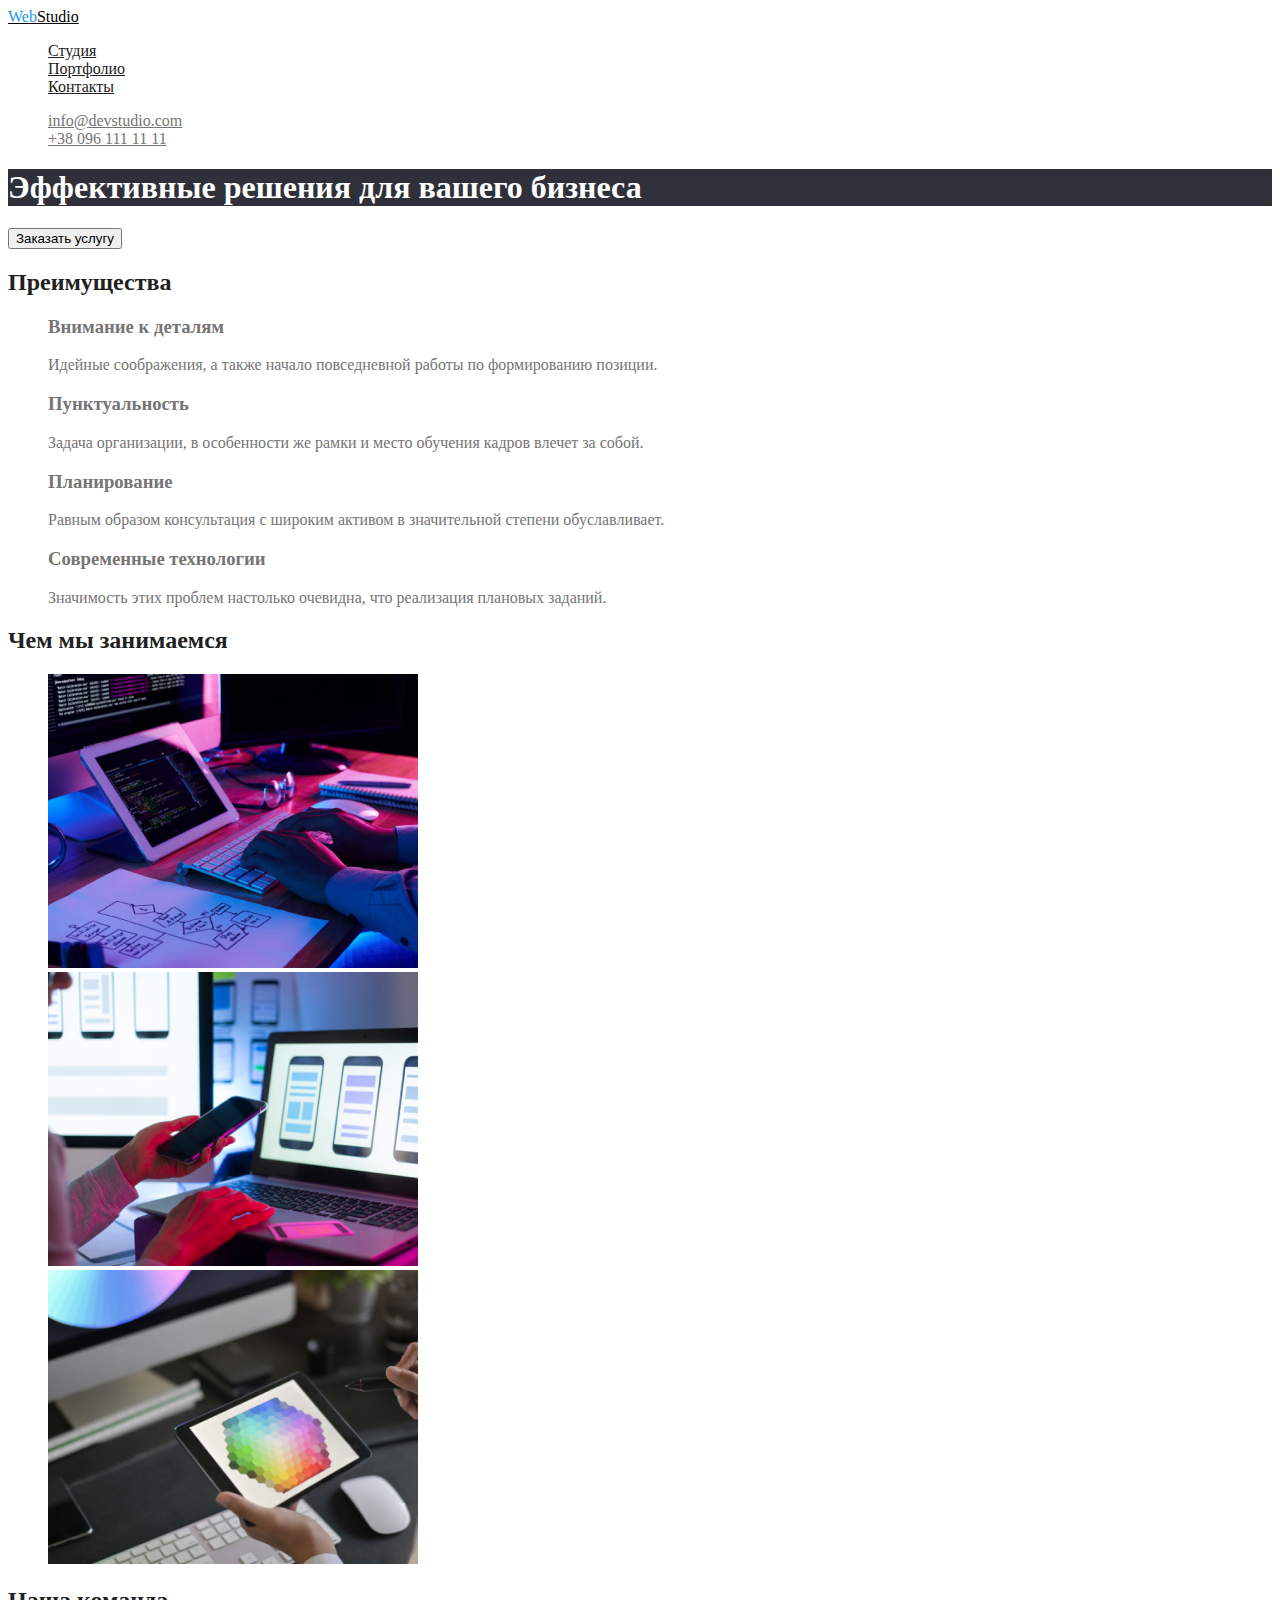
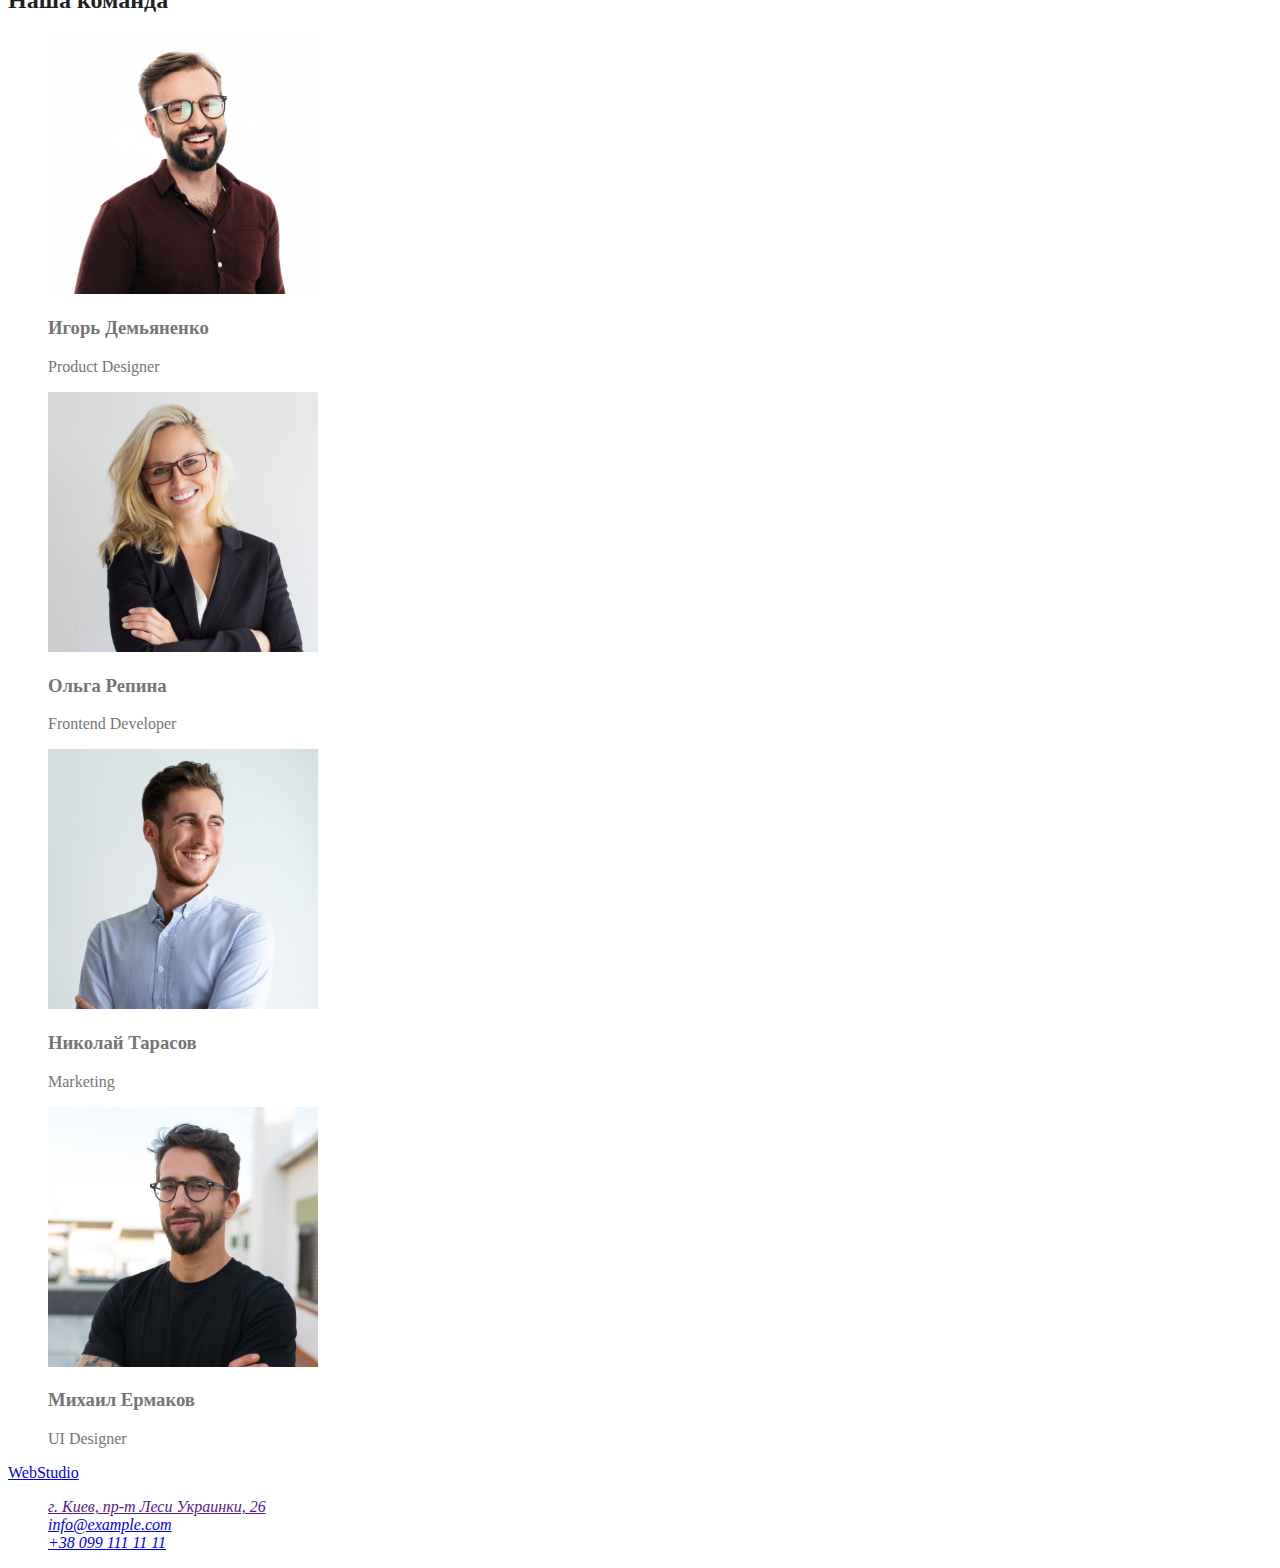
==== index.html @ 0960b2f0 "добавление стилей цвета header" ====
<!DOCTYPE html>
<html lang="en">

<head>
    <meta charset="UTF-8">
    <meta http-equiv="X-UA-Compatible" content="IE=edge">
    <meta name="viewport" content="width=device-width, initial-scale=1.0">
    <title>Студия</title>
    <link rel="stylesheet" href="./css/styles.css">
</head>

<body>
    <!--Шапка-->
    <header>
        <nav>
            <a href="/" class="logo"><span class="logo-accent">Web</span>Studio</a>
            <ul class="site-nav list">
                <li><a href="./index.html" class="link">Студия</a></li>
                <li><a href="./portfolio.html" class="link">Портфолио</a></li>
                <li><a href="" class="link">Контакты</a></li>
            </ul>
        </nav>
        <ul class="contacts list">
            <li><a href="mailto:info@devstudio.com" class="link">info@devstudio.com</a></li>
            <li><a href="tel:+380961111111" class="link">+38 096 111 11 11</a></li>
        </ul>
    </header>
    <main>
        <!--Герой-->
        <section class="hero">
            <h1 class="hero-title">Эффективные решения для вашего бизнеса</h1>
            <button type="button">Заказать услугу</button>
        </section>
        <!--Преимущества-->
        <section class="section">
            <h2 class="section-title">Преимущества</h2>
            <ul class="list">
                <li>
                    <h3>Внимание к деталям</h3>
                    <p>Идейные соображения, а также начало повседневной работы по формированию позиции.</p>
                </li>
                <li>
                    <h3>Пунктуальность</h3>
                    <p>Задача организации, в особенности же рамки и место обучения кадров влечет за собой.</p>
                </li>
                <li>
                    <h3>Планирование</h3>
                    <p>Равным образом консультация с широким активом в значительной степени обуславливает.</p>
                </li>
                <li>
                    <h3>Современные технологии</h3>
                    <p>Значимость этих проблем настолько очевидна, что реализация плановых заданий.</p>
                </li>
            </ul>
        </section>
        <!--Чем мы занимаемся-->
        <section class="section">
            <h2 class="section-title">Чем мы занимаемся</h2>
            <ul class="list">
                <li><img src="./images/development.jpg" alt="Разработка" width="370" height="294"></li>
                <li><img src="./images/optimization.jpg" alt="Оптимизация" width="370" height="294"></li>
                <li><img src="./images/design.jpg" alt="Дизайн" width="370" height="294"></li>
            </ul>
        </section>
        <!--Наша команда-->
        <section class="section">
            <h2 class="section-title">Наша команда</h2>
            <ul class="list">
                <li>
                    <img src="./images/productdesigner.jpg" alt="Игорь Демьяненко" width="270" height="260">
                    <h3>Игорь Демьяненко</h3>
                    <p>Product Designer</p>
                </li>
                <li>
                    <img src="./images/frontenddeveloper.jpg" alt="Ольга Репина" width="270" height="260">
                    <h3>Ольга Репина</h3>
                    <p>Frontend Developer</p>
                </li>
                <li>
                    <img src="./images/marketing.jpg" alt="Николай Тарасов" width="270" height="260">
                    <h3>Николай Тарасов</h3>
                    <p>Marketing</p>
                </li>
                <li>
                    <img src="./images/uidesigner.jpg" alt="Михаил Ермаков" width="270" height="260">
                    <h3>Михаил Ермаков</h3>
                    <p>UI Designer</p>
                </li>
            </ul>
        </section>
    </main>
    <!--Подвал-->
    <footer>
        <a href="/">WebStudio</a>
        <address>
            <ul class="list">
                <li><a href="">г. Киев, пр-т Леси Украинки, 26</a></li>
                <li><a href="mailto:info@example.com">info@example.com</a></li>
                <li><a href="tel:+380991111111">+38 099 111 11 11</a></li>
            </ul>
        </address>
    </footer>
</body>

</html>
---- css/styles.css ----
body {
  background-color: var(--primery-white-color);
  color: var(--primery-text-color);
}

:root {
  --primery-text-color: #757575;
  --heading-text-color: #212121;
  --accent-color: #2196f3;
  --primery-white-color: #ffffff;
}

.list {
  list-style: none;
}

/*Шапка*/
.logo {
  color: #000000;
}
.logo-accent {
  color: var(--accent-color);
}
.site-nav .link {
  color: var(--heading-text-color);
}
.site-nav .link:hover,
.site-nav .link:focus {
  color: var(--accent-color);
}
.contacts .link {
  color: var(--primery-text-color);
}
.contacts .link:hover,
.contacts .link:focus {
  color: var(--accent-color);
}
/*Main*/
/*Hero*/
.hero {
}
.hero-title {
  color: var(--primery-white-color);
  background-color: #2f303a;
}
/*section*/
.section {
}
.section-title {
  color: var(--heading-text-color);
}
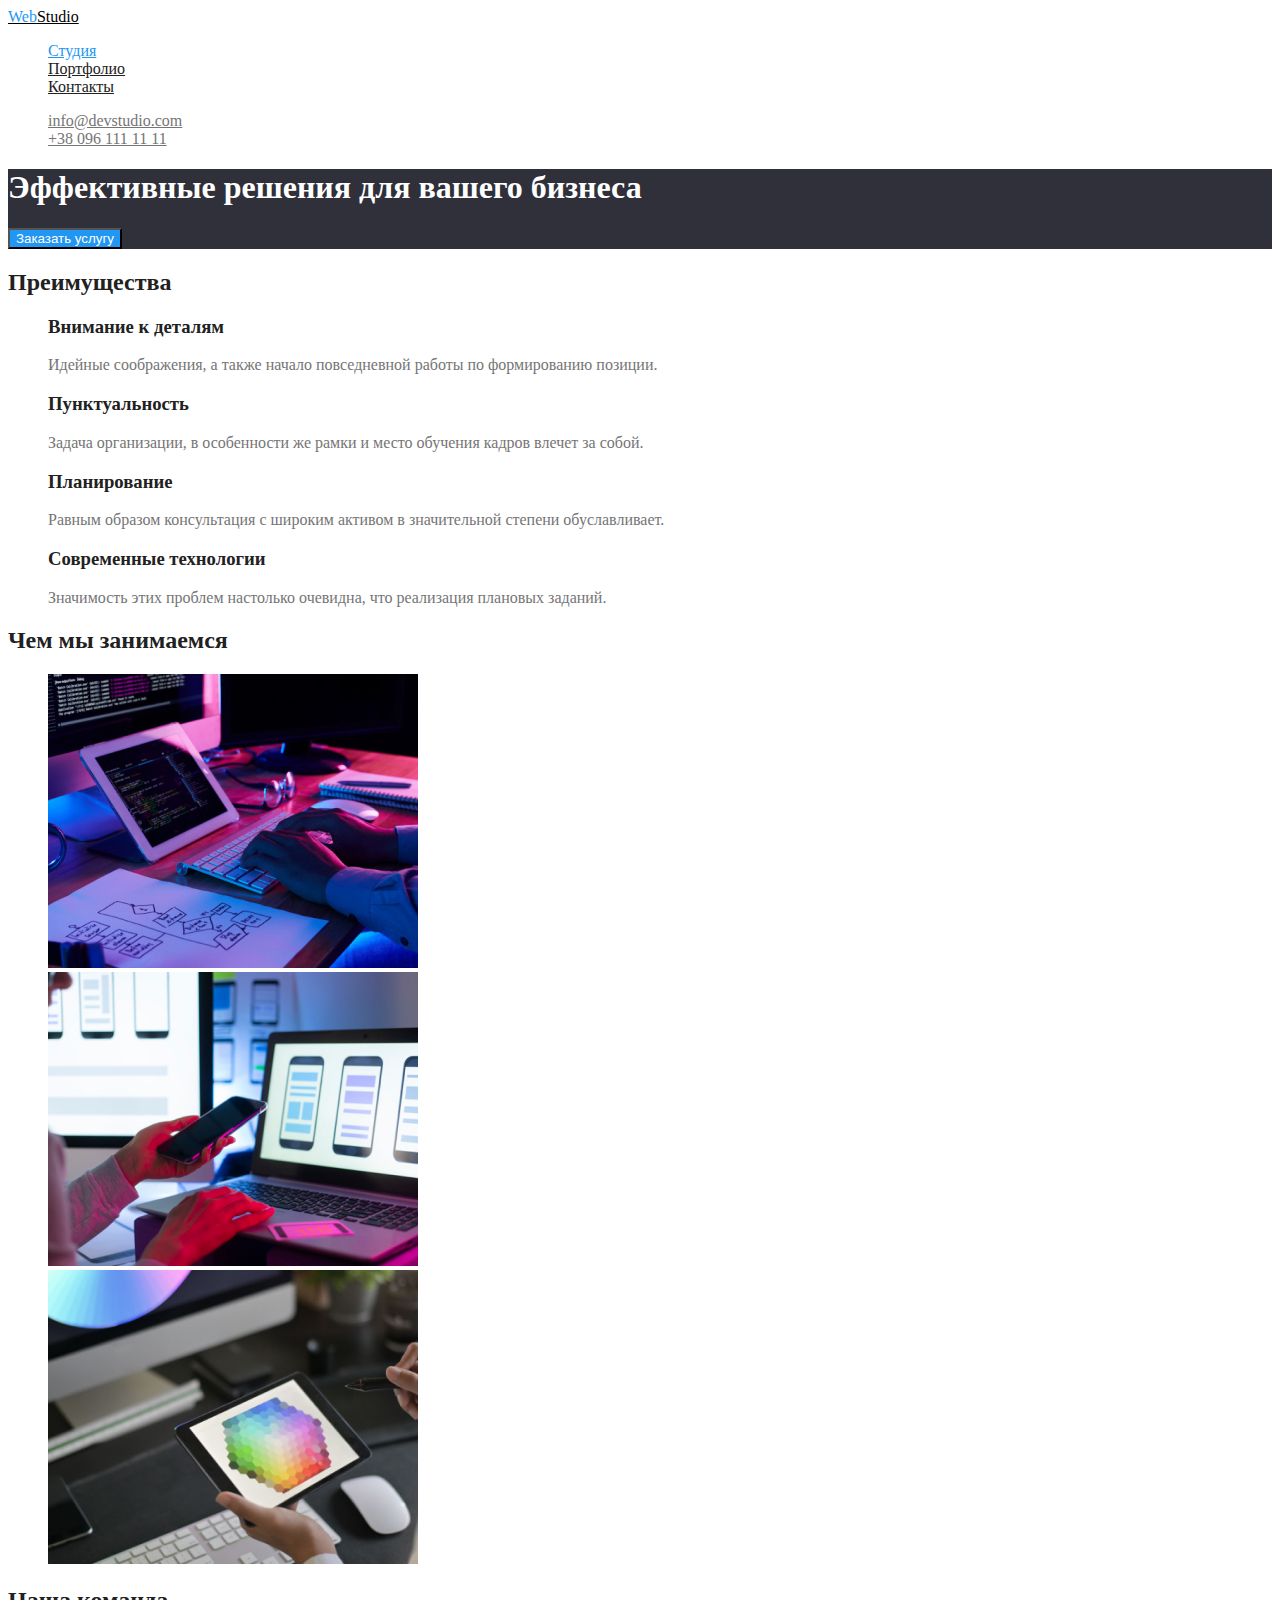
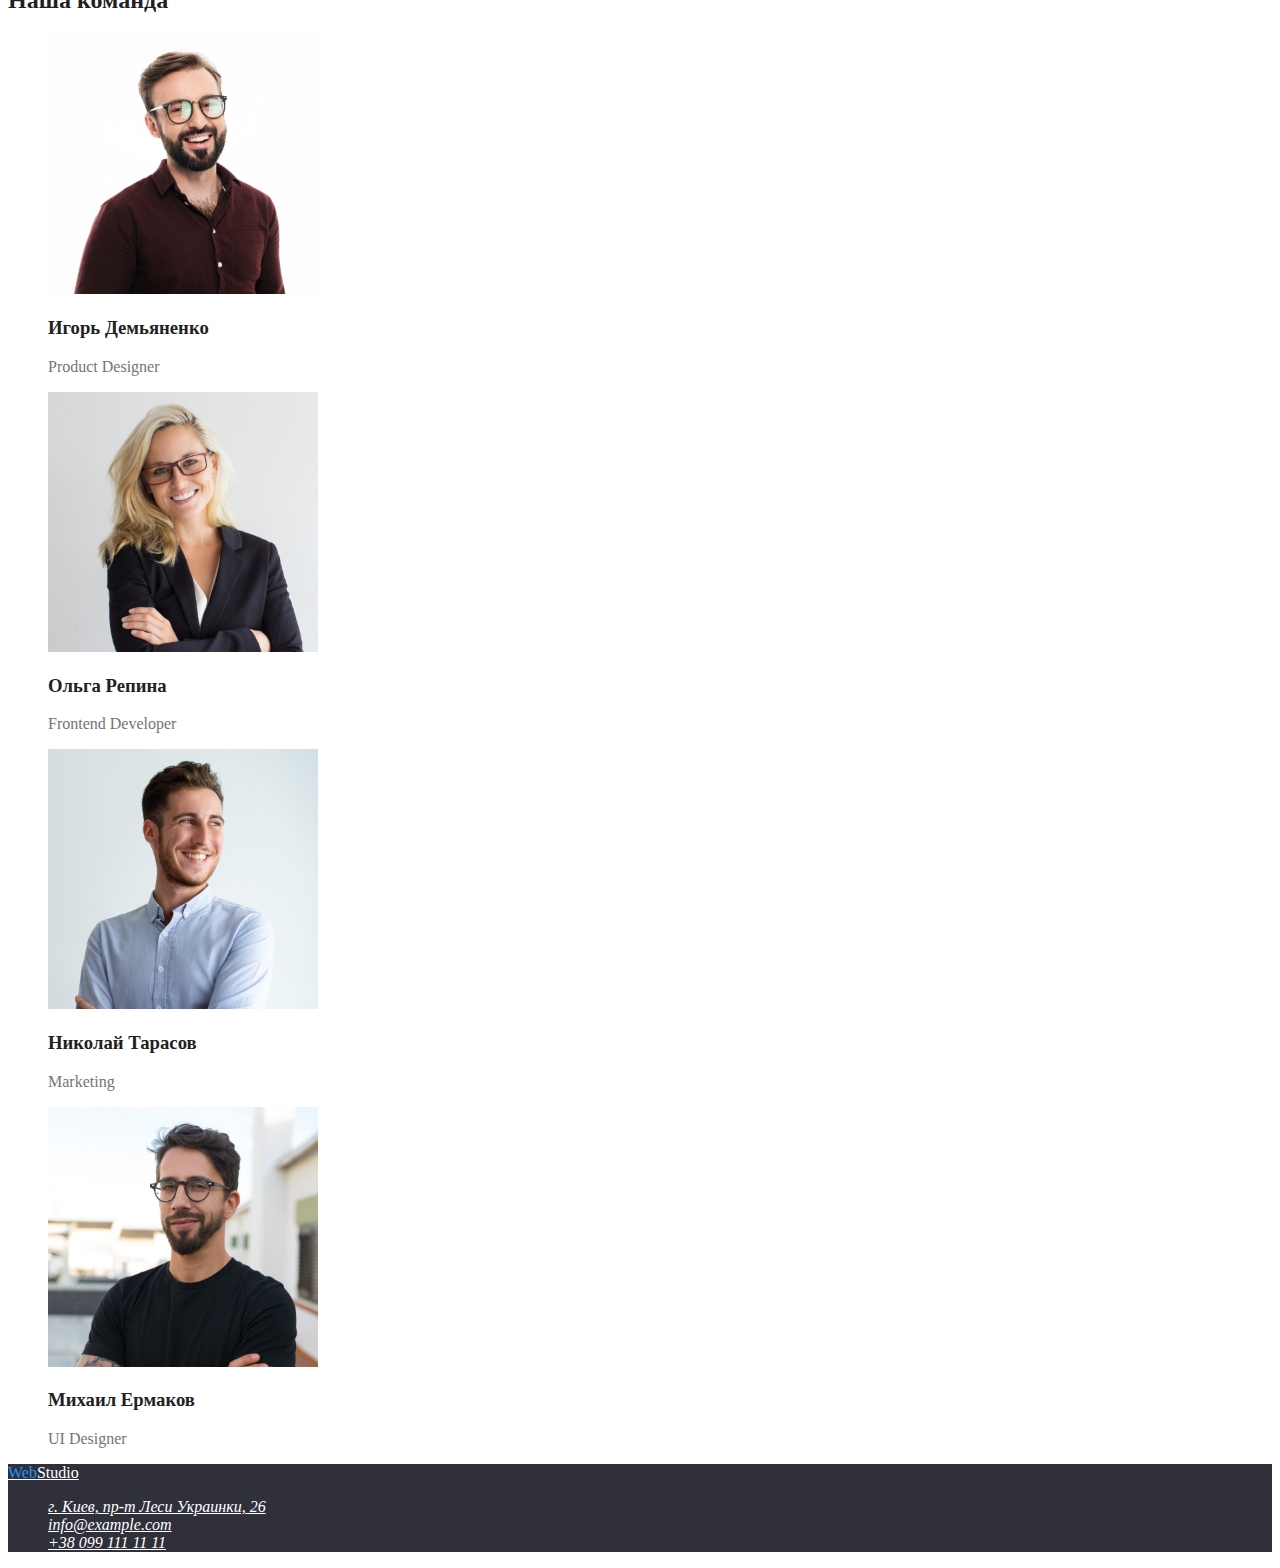
==== commit 61f7c0fa: "добавил цвета шрифтов для Главной" ====
--- a/index.html
+++ b/index.html
@@ -15,7 +15,7 @@
         <nav>
             <a href="/" class="logo"><span class="logo-accent">Web</span>Studio</a>
             <ul class="site-nav list">
-                <li><a href="./index.html" class="link">Студия</a></li>
+                <li><a href="./index.html" class="link current">Студия</a></li>
                 <li><a href="./portfolio.html" class="link">Портфолио</a></li>
                 <li><a href="" class="link">Контакты</a></li>
             </ul>
@@ -29,26 +29,26 @@
         <!--Герой-->
         <section class="hero">
             <h1 class="hero-title">Эффективные решения для вашего бизнеса</h1>
-            <button type="button">Заказать услугу</button>
+            <button type="button" class="button">Заказать услугу</button>
         </section>
         <!--Преимущества-->
         <section class="section">
             <h2 class="section-title">Преимущества</h2>
-            <ul class="list">
+            <ul class="advantages list">
                 <li>
-                    <h3>Внимание к деталям</h3>
+                    <h3 class="title">Внимание к деталям</h3>
                     <p>Идейные соображения, а также начало повседневной работы по формированию позиции.</p>
                 </li>
                 <li>
-                    <h3>Пунктуальность</h3>
+                    <h3 class="title">Пунктуальность</h3>
                     <p>Задача организации, в особенности же рамки и место обучения кадров влечет за собой.</p>
                 </li>
                 <li>
-                    <h3>Планирование</h3>
+                    <h3 class="title">Планирование</h3>
                     <p>Равным образом консультация с широким активом в значительной степени обуславливает.</p>
                 </li>
                 <li>
-                    <h3>Современные технологии</h3>
+                    <h3 class="title">Современные технологии</h3>
                     <p>Значимость этих проблем настолько очевидна, что реализация плановых заданий.</p>
                 </li>
             </ul>
@@ -65,38 +65,38 @@
         <!--Наша команда-->
         <section class="section">
             <h2 class="section-title">Наша команда</h2>
-            <ul class="list">
+            <ul class="team list">
                 <li>
                     <img src="./images/productdesigner.jpg" alt="Игорь Демьяненко" width="270" height="260">
-                    <h3>Игорь Демьяненко</h3>
+                    <h3 class="team-title">Игорь Демьяненко</h3>
                     <p>Product Designer</p>
                 </li>
                 <li>
                     <img src="./images/frontenddeveloper.jpg" alt="Ольга Репина" width="270" height="260">
-                    <h3>Ольга Репина</h3>
+                    <h3 class="team-title">Ольга Репина</h3>
                     <p>Frontend Developer</p>
                 </li>
                 <li>
                     <img src="./images/marketing.jpg" alt="Николай Тарасов" width="270" height="260">
-                    <h3>Николай Тарасов</h3>
+                    <h3 class="team-title">Николай Тарасов</h3>
                     <p>Marketing</p>
                 </li>
                 <li>
                     <img src="./images/uidesigner.jpg" alt="Михаил Ермаков" width="270" height="260">
-                    <h3>Михаил Ермаков</h3>
+                    <h3 class="team-title">Михаил Ермаков</h3>
                     <p>UI Designer</p>
                 </li>
             </ul>
         </section>
     </main>
     <!--Подвал-->
-    <footer>
-        <a href="/">WebStudio</a>
+    <footer class="footer">
+        <a href="/" class="footer-logo"><span class="logo-accent">Web</span>Studio</a>
         <address>
-            <ul class="list">
-                <li><a href="">г. Киев, пр-т Леси Украинки, 26</a></li>
-                <li><a href="mailto:info@example.com">info@example.com</a></li>
-                <li><a href="tel:+380991111111">+38 099 111 11 11</a></li>
+            <ul class="footer-address list">
+                <li><a href="" class="link">г. Киев, пр-т Леси Украинки, 26</a></li>
+                <li><a href="mailto:info@example.com" class="link">info@example.com</a></li>
+                <li><a href="tel:+380991111111" class="link">+38 099 111 11 11</a></li>
             </ul>
         </address>
     </footer>
--- a/css/styles.css
+++ b/css/styles.css
@@ -28,6 +28,9 @@
 .site-nav .link:focus {
   color: var(--accent-color);
 }
+.site-nav .link.current {
+  color: var(--accent-color);
+}
 .contacts .link {
   color: var(--primery-text-color);
 }
@@ -36,12 +39,16 @@
   color: var(--accent-color);
 }
 /*Main*/
-/*Hero*/
+/*Герой*/
 .hero {
+  background-color: #2f303a;
 }
 .hero-title {
   color: var(--primery-white-color);
-  background-color: #2f303a;
+}
+.button {
+  color: var(--primery-white-color);
+  background-color: var(--accent-color);
 }
 /*section*/
 .section {
@@ -49,3 +56,22 @@
 .section-title {
   color: var(--heading-text-color);
 }
+/*Преимущества*/
+.advantages .title {
+  color: var(--heading-text-color);
+}
+/*Наша команда*/
+.team-title {
+  color: var(--heading-text-color);
+}
+
+/*Footer*/
+.footer {
+  background-color: #2f303a;
+}
+.footer-logo {
+  color: var(--primery-white-color);
+}
+.footer-address .link {
+  color: var(--primery-white-color);
+}
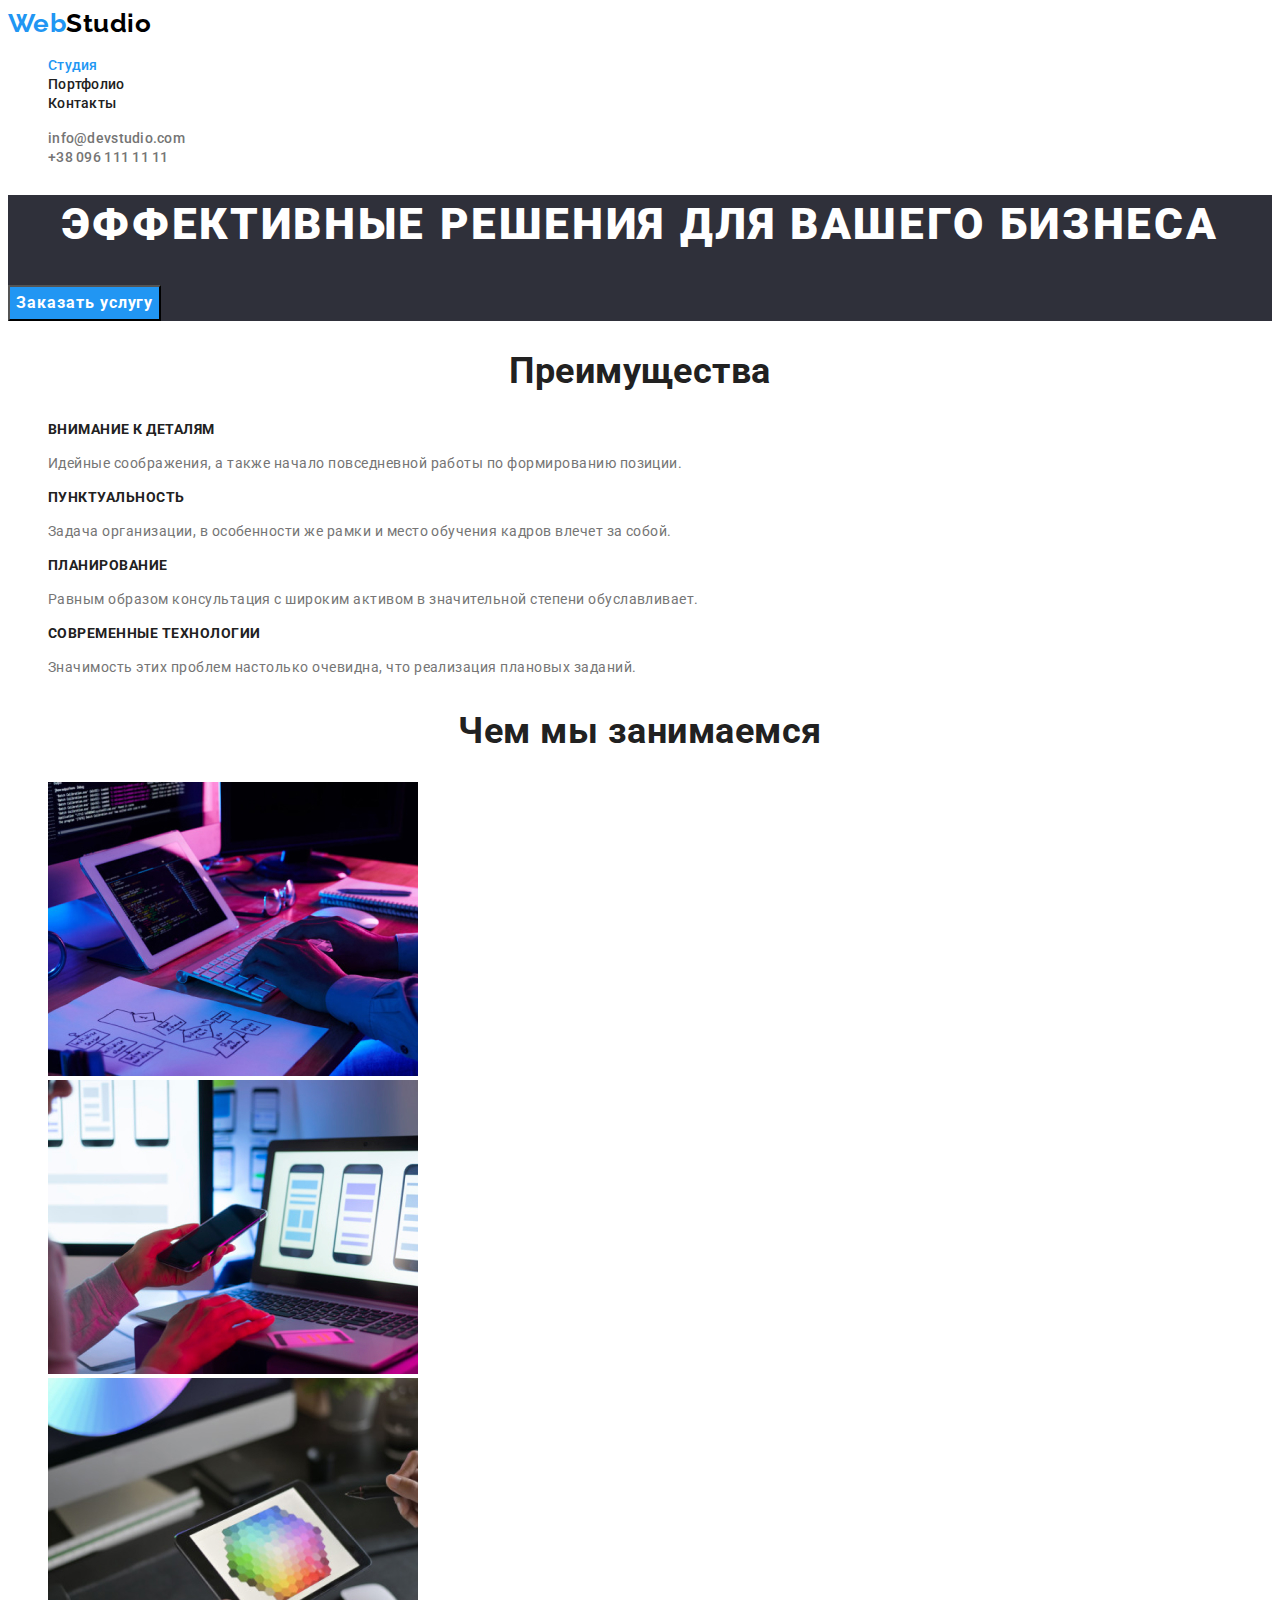
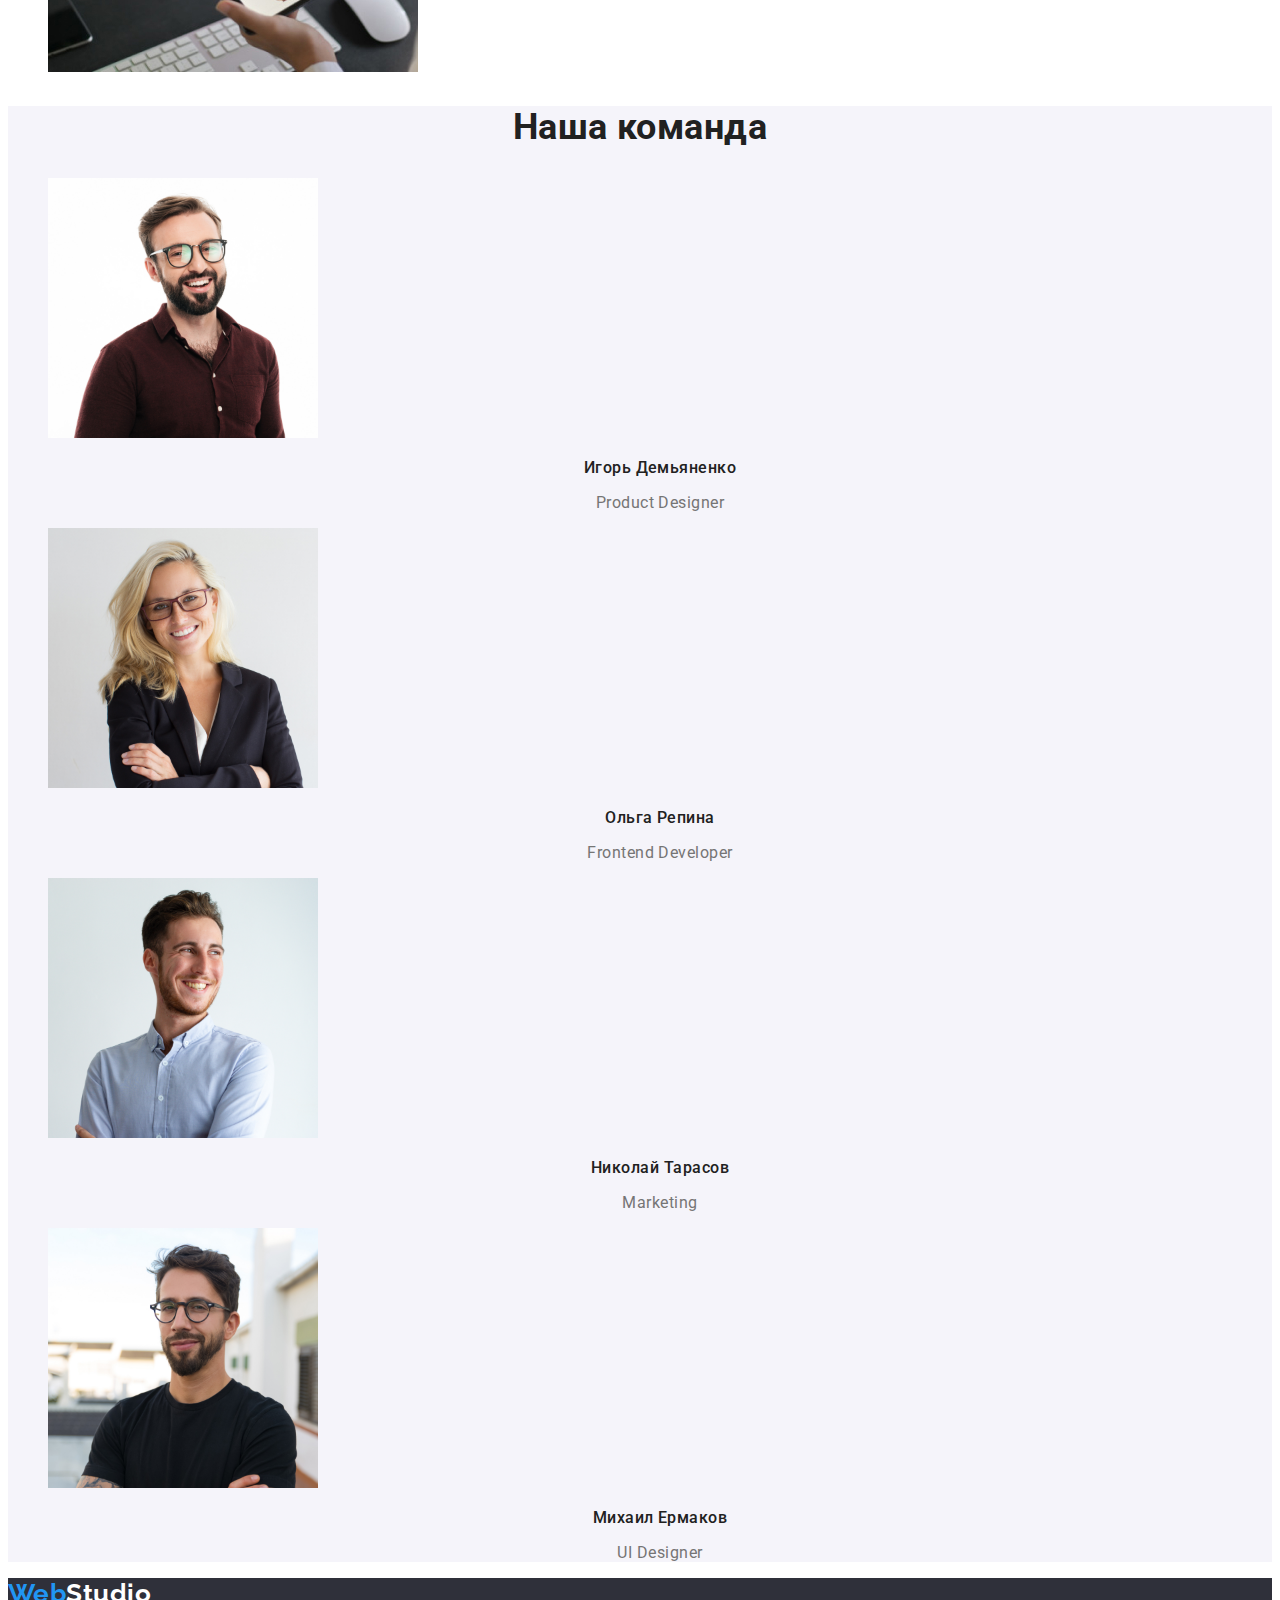
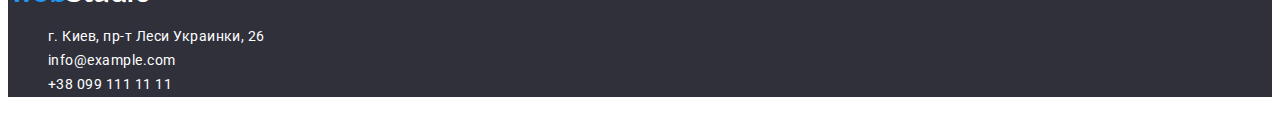
==== commit e87ec590: "Стилизация шрифтов Главной" ====
--- a/index.html
+++ b/index.html
@@ -5,7 +5,9 @@
     <meta charset="UTF-8">
     <meta http-equiv="X-UA-Compatible" content="IE=edge">
     <meta name="viewport" content="width=device-width, initial-scale=1.0">
-    <title>Студия</title>
+    <title>Студия</title>    
+    <link href="https://fonts.googleapis.com/css2?family=Raleway:wght@700&family=Roboto:wght@400;500;700;900&display=swap"
+        rel="stylesheet">
     <link rel="stylesheet" href="./css/styles.css">
 </head>
 
@@ -37,19 +39,19 @@
             <ul class="advantages list">
                 <li>
                     <h3 class="title">Внимание к деталям</h3>
-                    <p>Идейные соображения, а также начало повседневной работы по формированию позиции.</p>
+                    <p class="text">Идейные соображения, а также начало повседневной работы по формированию позиции.</p>
                 </li>
                 <li>
                     <h3 class="title">Пунктуальность</h3>
-                    <p>Задача организации, в особенности же рамки и место обучения кадров влечет за собой.</p>
+                    <p class="text">Задача организации, в особенности же рамки и место обучения кадров влечет за собой.</p>
                 </li>
                 <li>
                     <h3 class="title">Планирование</h3>
-                    <p>Равным образом консультация с широким активом в значительной степени обуславливает.</p>
+                    <p class="text">Равным образом консультация с широким активом в значительной степени обуславливает.</p>
                 </li>
                 <li>
                     <h3 class="title">Современные технологии</h3>
-                    <p>Значимость этих проблем настолько очевидна, что реализация плановых заданий.</p>
+                    <p class="text">Значимость этих проблем настолько очевидна, что реализация плановых заданий.</p>
                 </li>
             </ul>
         </section>
@@ -63,28 +65,28 @@
             </ul>
         </section>
         <!--Наша команда-->
-        <section class="section">
+        <section class="section ourteam">
             <h2 class="section-title">Наша команда</h2>
             <ul class="team list">
                 <li>
                     <img src="./images/productdesigner.jpg" alt="Игорь Демьяненко" width="270" height="260">
                     <h3 class="team-title">Игорь Демьяненко</h3>
-                    <p>Product Designer</p>
+                    <p class="text">Product Designer</p>
                 </li>
                 <li>
                     <img src="./images/frontenddeveloper.jpg" alt="Ольга Репина" width="270" height="260">
                     <h3 class="team-title">Ольга Репина</h3>
-                    <p>Frontend Developer</p>
+                    <p class="text">Frontend Developer</p>
                 </li>
                 <li>
                     <img src="./images/marketing.jpg" alt="Николай Тарасов" width="270" height="260">
                     <h3 class="team-title">Николай Тарасов</h3>
-                    <p>Marketing</p>
+                    <p class="text">Marketing</p>
                 </li>
                 <li>
                     <img src="./images/uidesigner.jpg" alt="Михаил Ермаков" width="270" height="260">
                     <h3 class="team-title">Михаил Ермаков</h3>
-                    <p>UI Designer</p>
+                    <p class="text">UI Designer</p>
                 </li>
             </ul>
         </section>
--- a/css/styles.css
+++ b/css/styles.css
@@ -1,6 +1,8 @@
 body {
   background-color: var(--primery-white-color);
   color: var(--primery-text-color);
+  font-family: Roboto, sans-serif;
+  letter-spacing: 0.03em;
 }
 
 :root {
@@ -17,12 +19,22 @@
 /*Шапка*/
 .logo {
   color: #000000;
+  font-family: Raleway, sans-serif;
+  font-weight: 700;
+  font-size: 26px;
+  line-height: 1.19;
+  text-decoration: none;
 }
 .logo-accent {
   color: var(--accent-color);
 }
 .site-nav .link {
   color: var(--heading-text-color);
+  font-weight: 500;
+  font-size: 14px;
+  line-height: 1.14;
+  letter-spacing: 0.02em;
+  text-decoration: none;
 }
 .site-nav .link:hover,
 .site-nav .link:focus {
@@ -33,6 +45,11 @@
 }
 .contacts .link {
   color: var(--primery-text-color);
+  font-weight: 500;
+  font-size: 14px;
+  line-height: 1.14;
+  letter-spacing: 0.02em;
+  text-decoration: none;
 }
 .contacts .link:hover,
 .contacts .link:focus {
@@ -45,24 +62,61 @@
 }
 .hero-title {
   color: var(--primery-white-color);
+  font-weight: 900;
+  font-size: 44px;
+  line-height: 1.36;
+  text-align: center;
+  letter-spacing: 0.06em;
+  text-transform: uppercase;
 }
 .button {
   color: var(--primery-white-color);
   background-color: var(--accent-color);
+  font-family: inherit;
+  font-weight: 700;
+  font-size: 16px;
+  line-height: 1.87;
+  letter-spacing: 0.06em;
 }
 /*section*/
 .section {
 }
 .section-title {
   color: var(--heading-text-color);
+  font-weight: 700;
+  font-size: 36px;
+  line-height: 1.17;
+  text-align: center;
 }
 /*Преимущества*/
 .advantages .title {
   color: var(--heading-text-color);
+  font-weight: 700;
+  font-size: 14px;
+  line-height: 1.14;
+  text-transform: uppercase;
+}
+.advantages .text {
+  font-weight: 400;
+  font-size: 14px;
+  line-height: 1.71;
 }
 /*Наша команда*/
+.ourteam {
+  background-color: #f5f4fa;
+}
 .team-title {
   color: var(--heading-text-color);
+  font-weight: 500;
+  font-size: 16px;
+  line-height: 1.19;
+  text-align: center;
+}
+.team .text {
+  font-weight: 400;
+  font-size: 16px;
+  line-height: 1.19;
+  text-align: center;
 }
 
 /*Footer*/
@@ -71,7 +125,17 @@
 }
 .footer-logo {
   color: var(--primery-white-color);
+  font-family: Raleway, sans-serif;
+  font-weight: 700;
+  font-size: 26px;
+  line-height: 1.19;
+  text-decoration: none;
 }
 .footer-address .link {
   color: var(--primery-white-color);
+  font-style: normal;
+  font-weight: 400;
+  font-size: 14px;
+  line-height: 1.71;
+  text-decoration: none;
 }
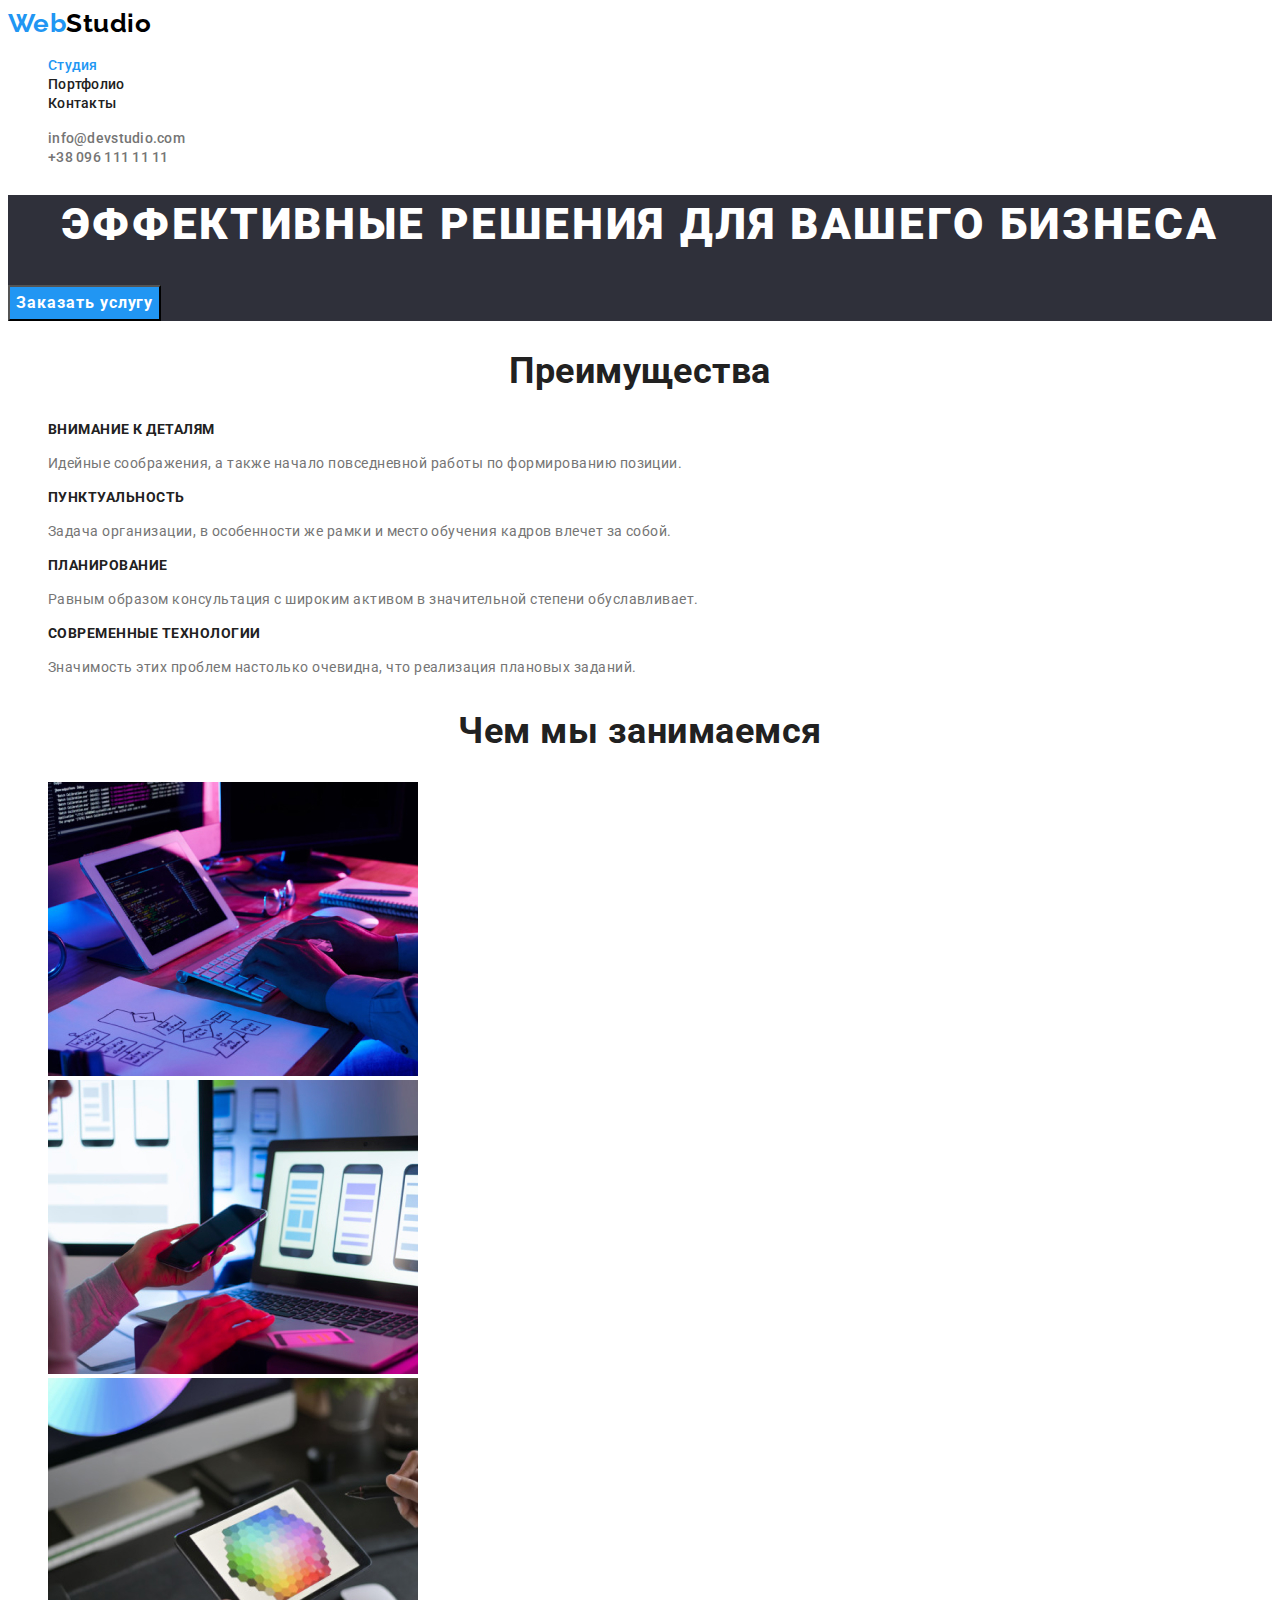
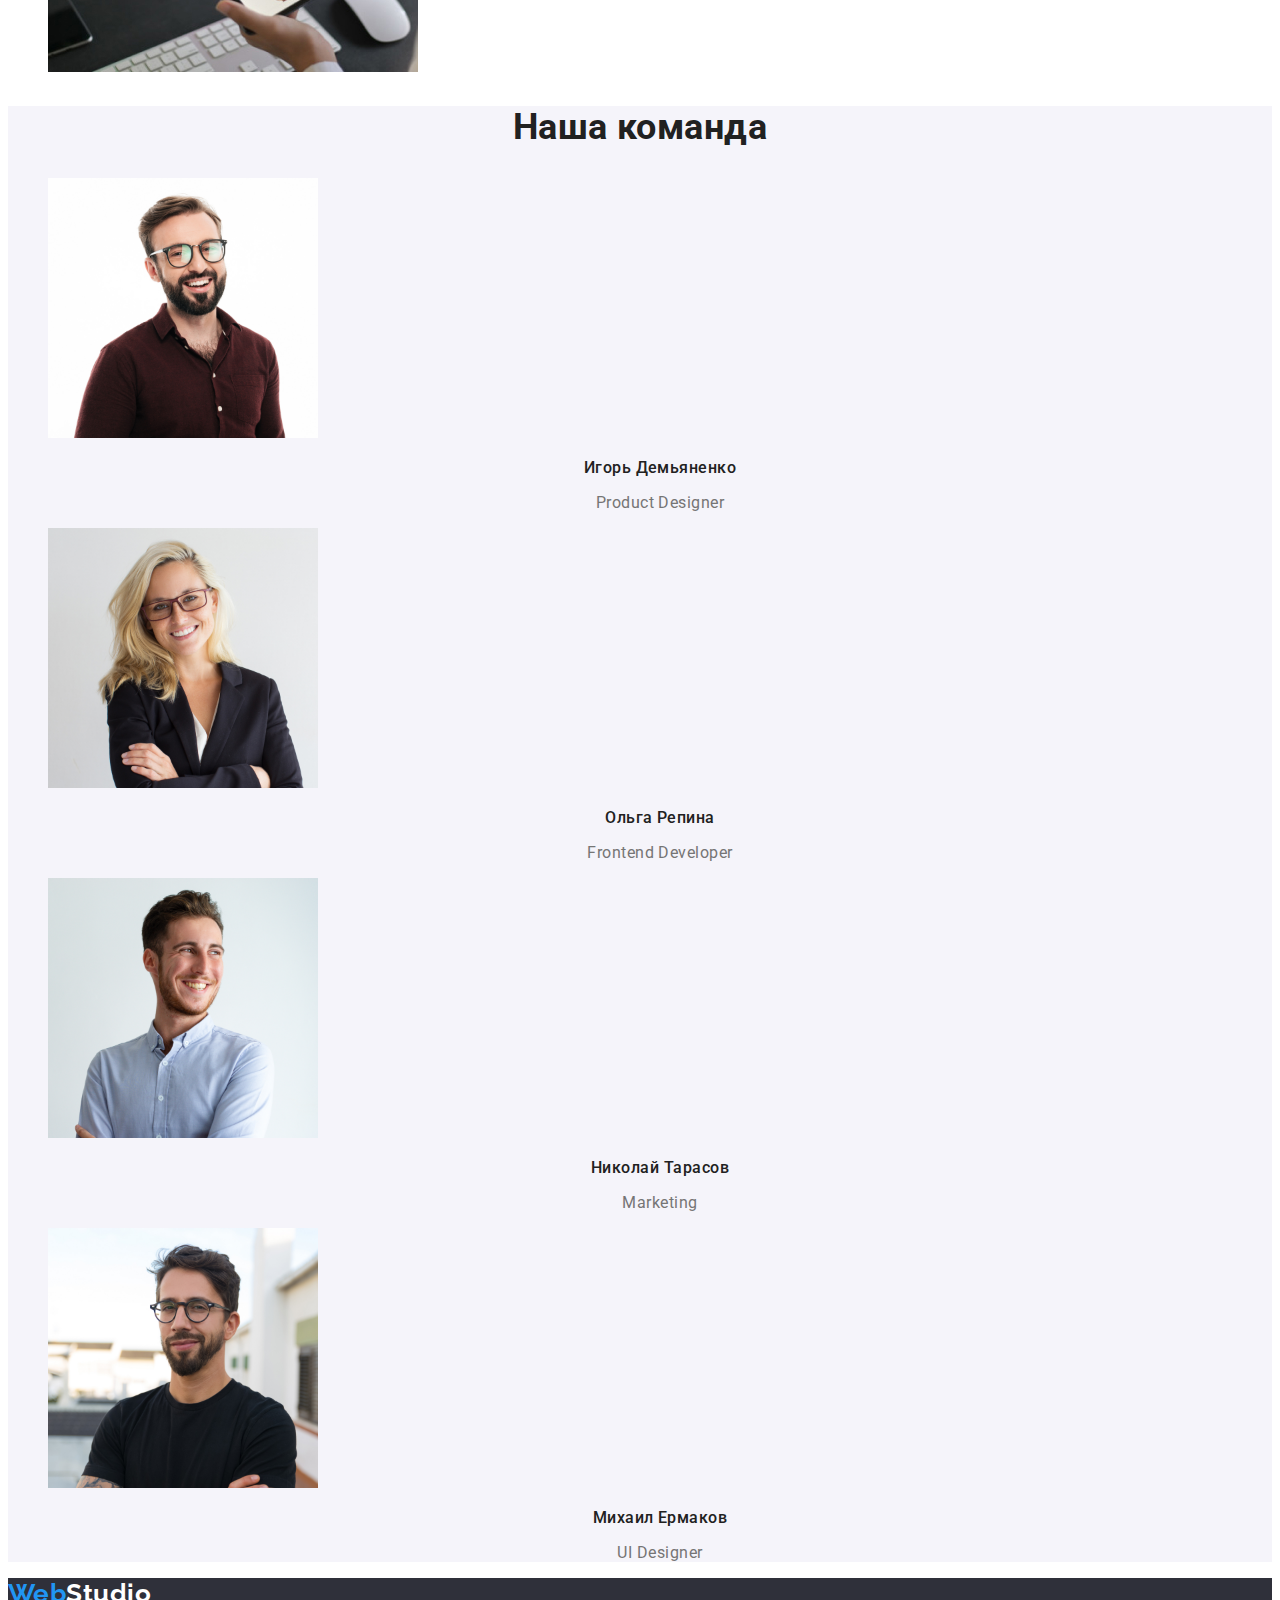
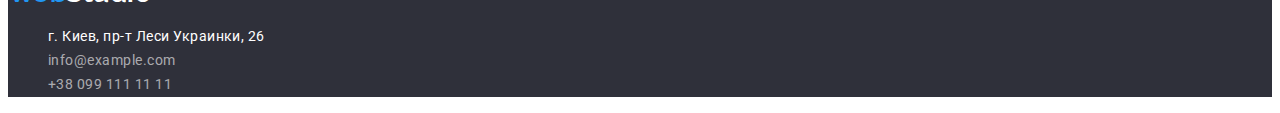
==== commit 1820b80e: "добавлены стили для Portfolio" ====
--- a/index.html
+++ b/index.html
@@ -97,8 +97,8 @@
         <address>
             <ul class="footer-address list">
                 <li><a href="" class="link">г. Киев, пр-т Леси Украинки, 26</a></li>
-                <li><a href="mailto:info@example.com" class="link">info@example.com</a></li>
-                <li><a href="tel:+380991111111" class="link">+38 099 111 11 11</a></li>
+                <li><a href="mailto:info@example.com" class="contacts-link">info@example.com</a></li>
+                <li><a href="tel:+380991111111" class="contacts-link">+38 099 111 11 11</a></li>
             </ul>
         </address>
     </footer>
--- a/css/styles.css
+++ b/css/styles.css
@@ -139,3 +139,43 @@
   line-height: 1.71;
   text-decoration: none;
 }
+.footer-address .contacts-link {
+  color: rgba(255, 255, 255, 0.6);
+  font-style: normal;
+  font-weight: 400;
+  font-size: 14px;
+  line-height: 1.71;
+  text-decoration: none;
+}
+/*Portfolio*/
+.filter .button {
+  color: var(--heading-text-color);
+  background-color: #f5f4fa;
+  font-family: inherit;
+  font-weight: 500;
+  font-size: 16px;
+  line-height: 1.62;
+  letter-spacing: inherit;
+}
+
+.filter .button:hover,
+.filter .button:focus {
+  color: var(--primery-white-color);
+  background-color: var(--accent-color);
+}
+.portfolio .title {
+  color: var(--heading-text-color);
+  font-weight: 700;
+  font-size: 18px;
+  line-height: 2;
+  letter-spacing: 0.06em;
+}
+.portfolio .link {
+  text-decoration: none;
+}
+.portfolio .text {
+  color: var(--primery-text-color);
+  font-weight: 400;
+  font-size: 16px;
+  line-height: 1.87;
+}
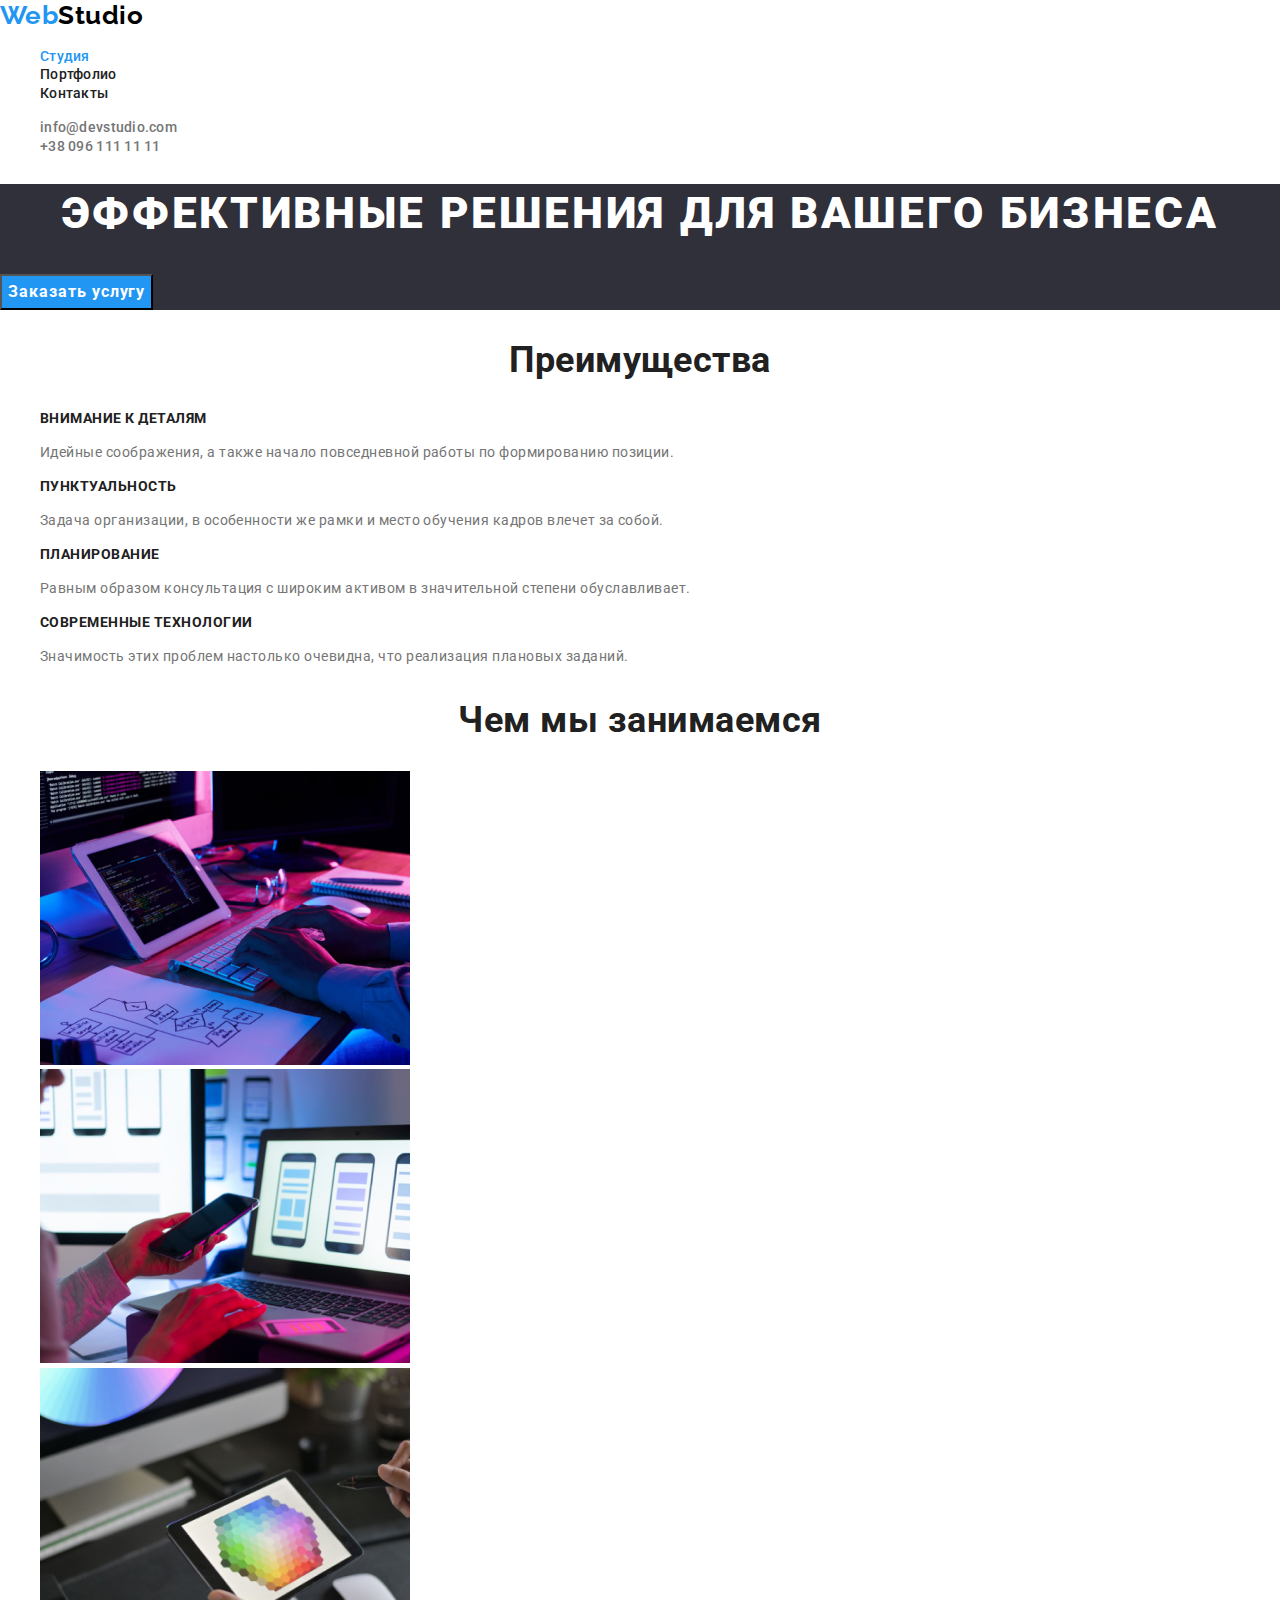
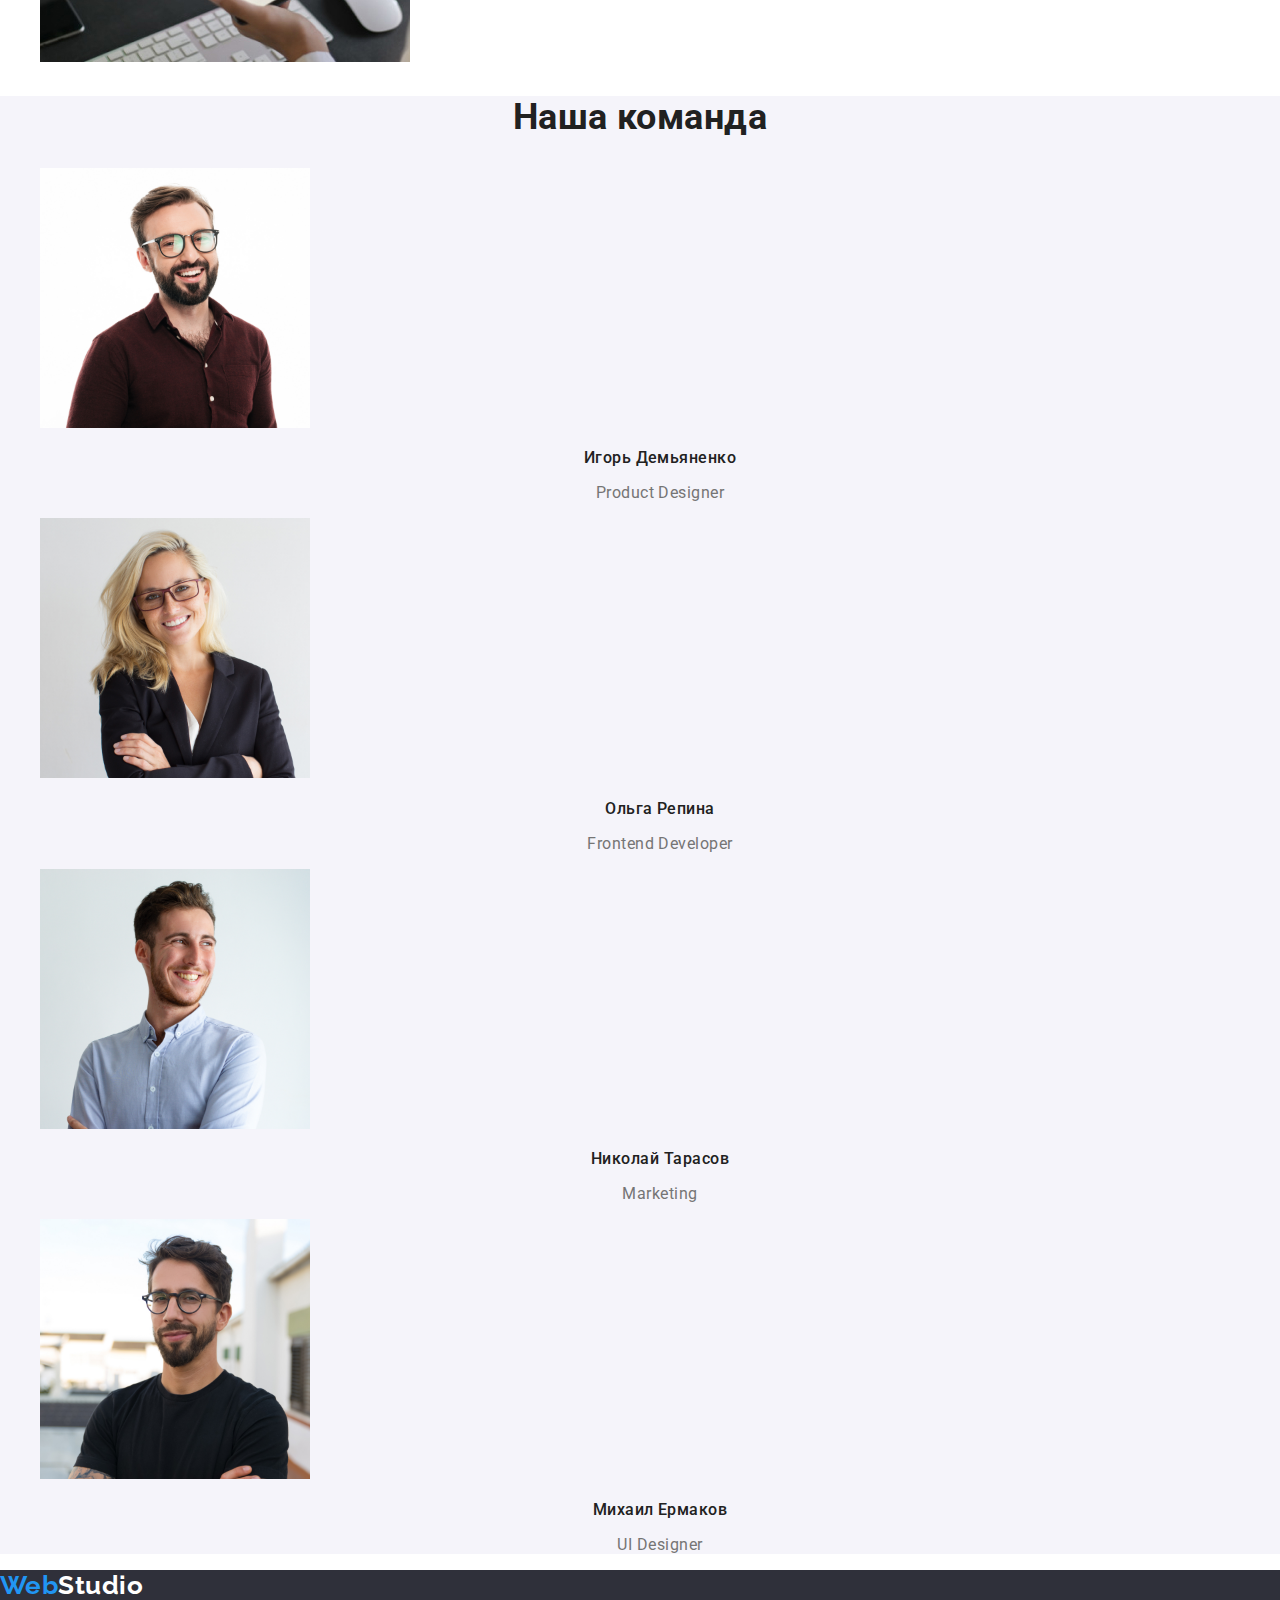
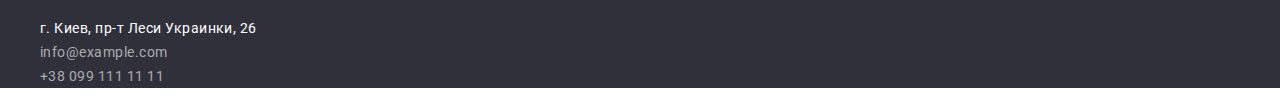
==== commit 3d1b4216: "подключение modern-normalize" ====
--- a/index.html
+++ b/index.html
@@ -8,6 +8,7 @@
     <title>Студия</title>    
     <link href="https://fonts.googleapis.com/css2?family=Raleway:wght@700&family=Roboto:wght@400;500;700;900&display=swap"
         rel="stylesheet">
+    <link rel="stylesheet" href="https://cdnjs.cloudflare.com/ajax/libs/modern-normalize/1.1.0/modern-normalize.min.css">
     <link rel="stylesheet" href="./css/styles.css">
 </head>
 
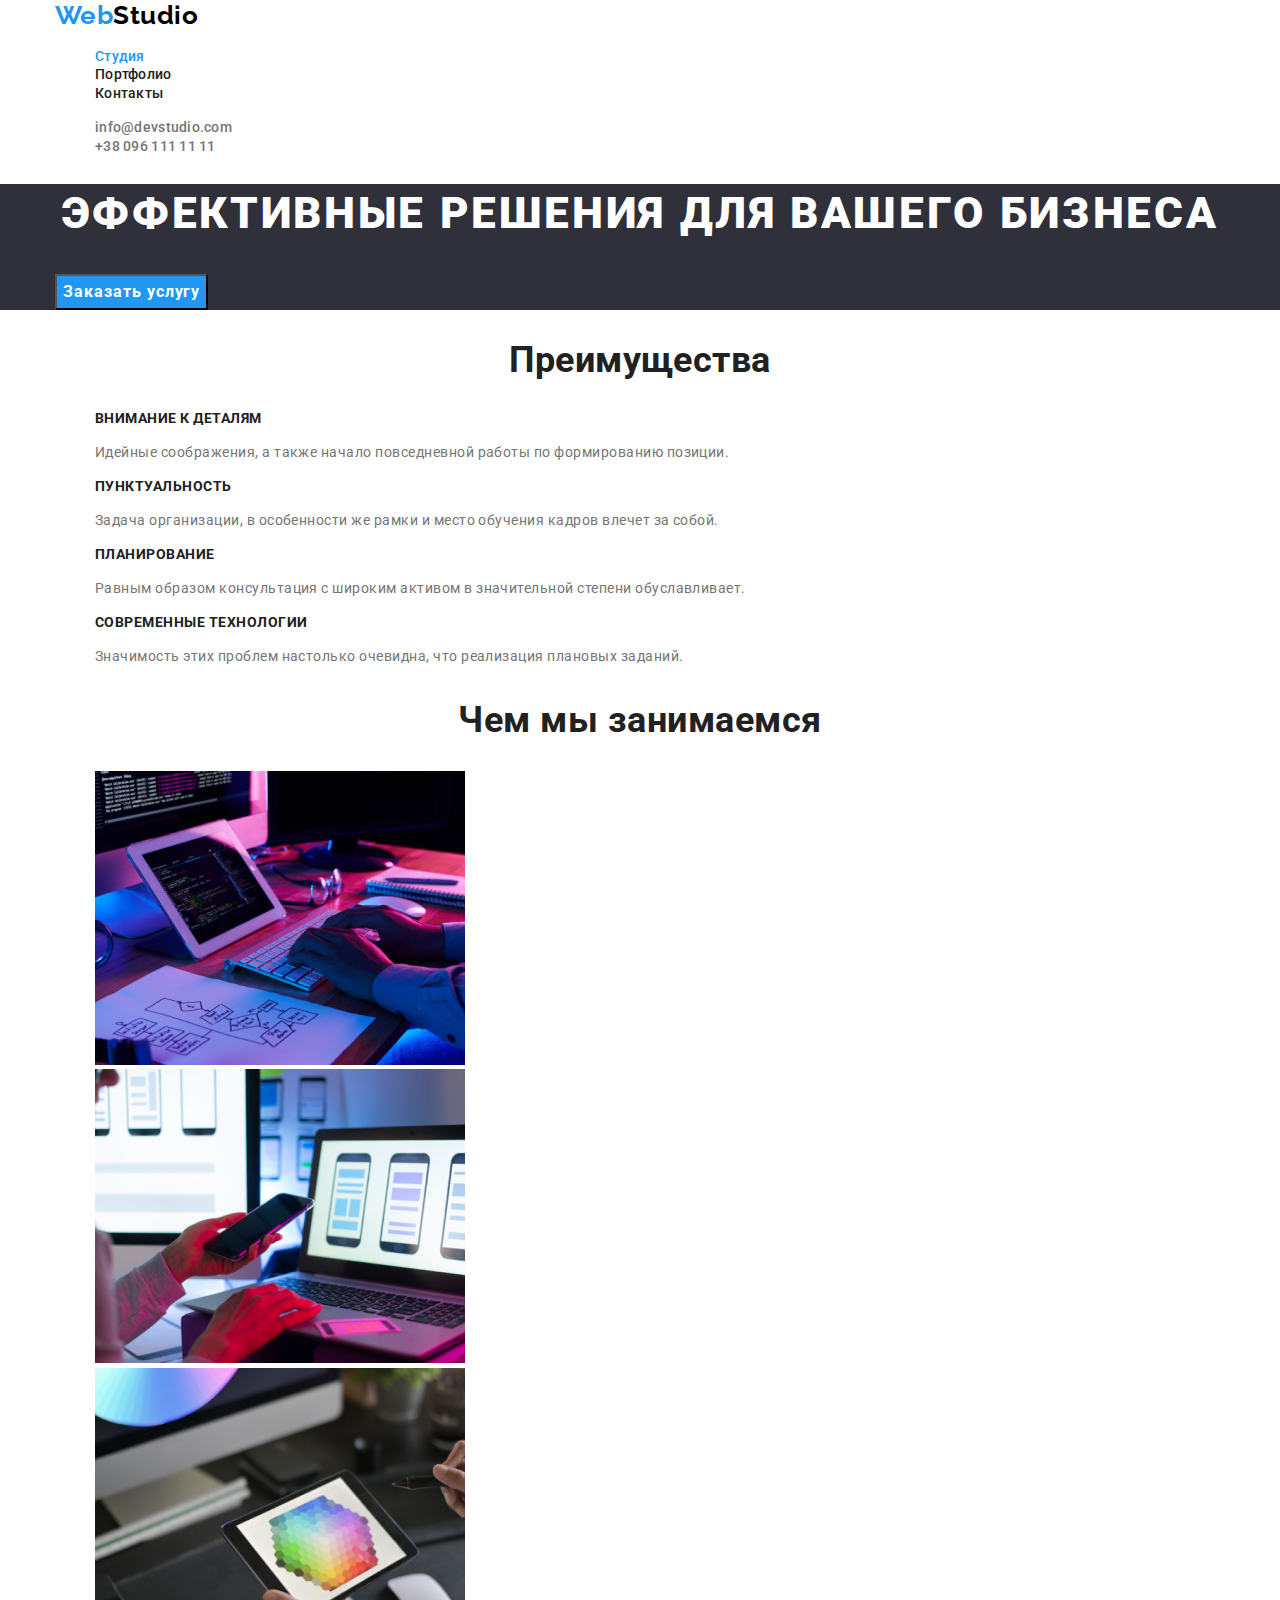
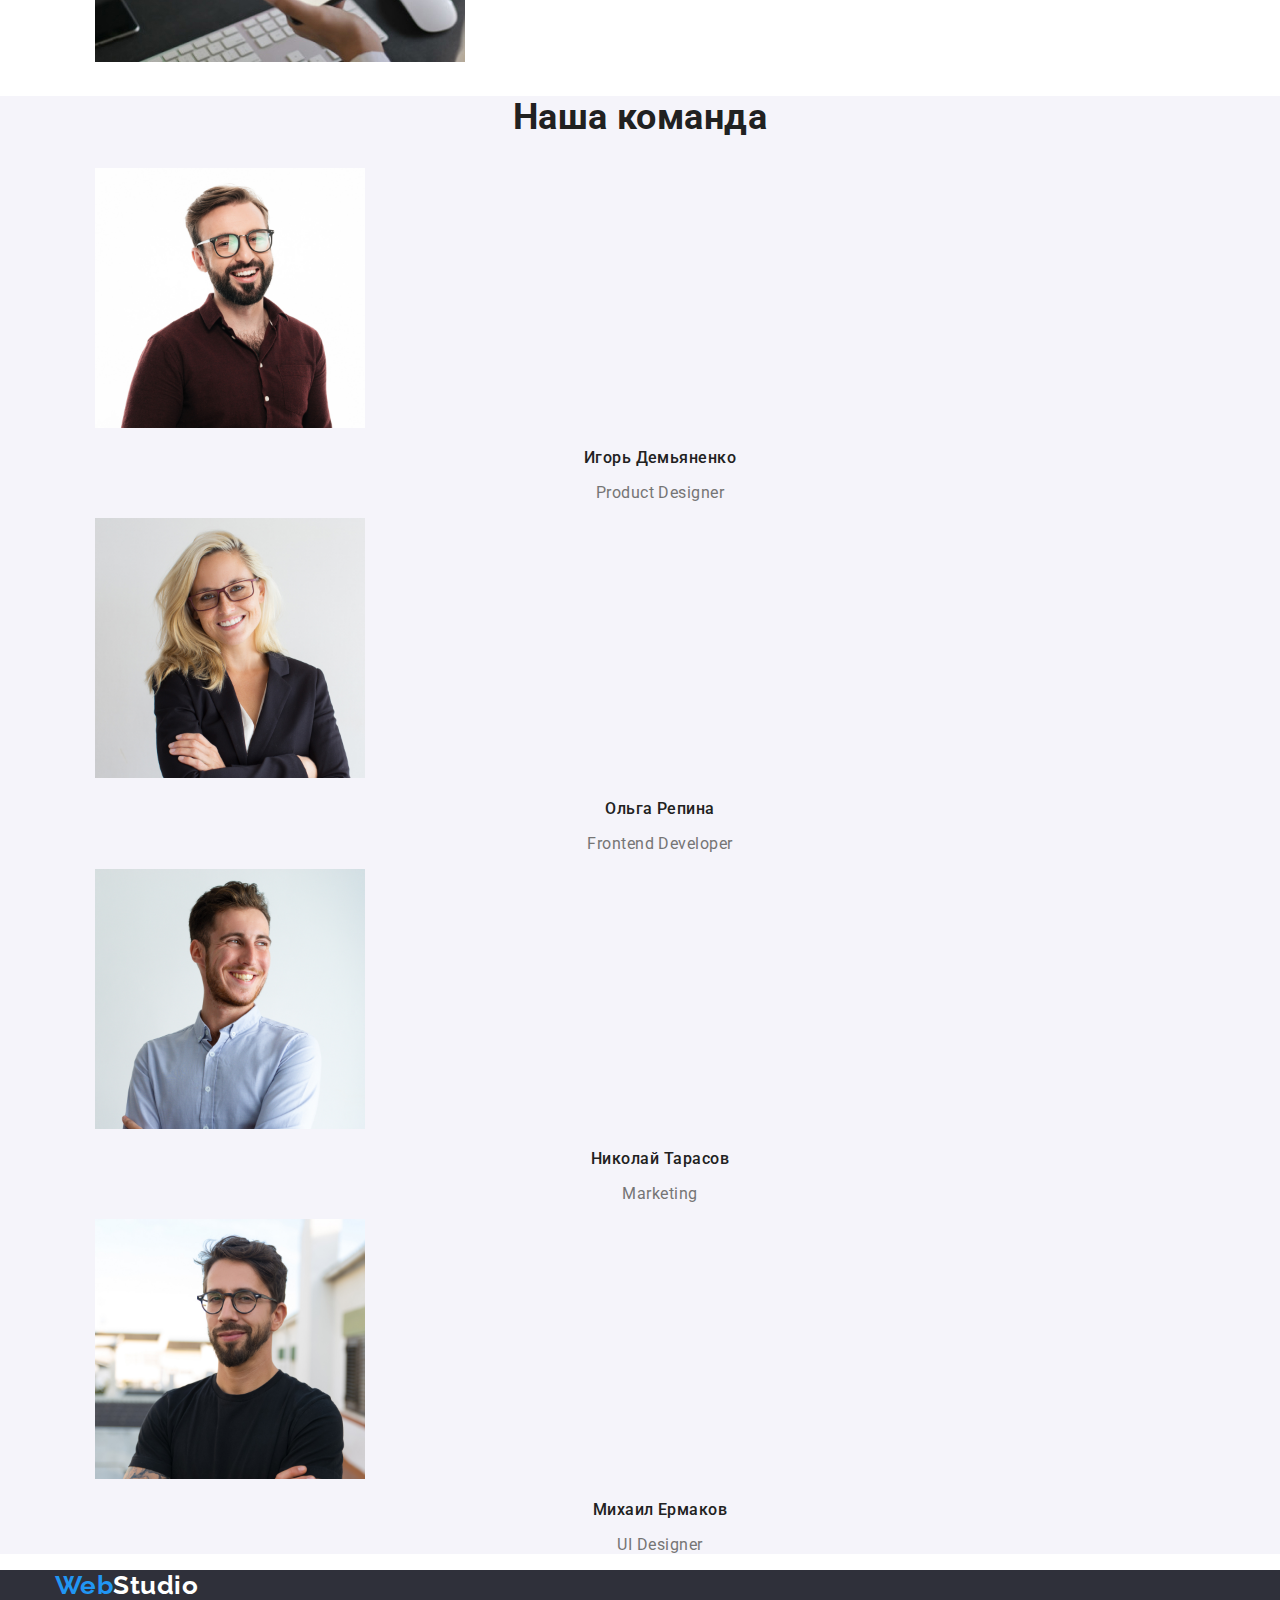
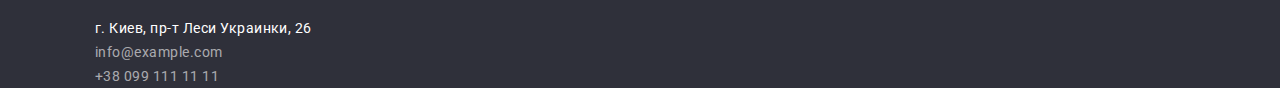
==== commit 956fa307: "container для index" ====
--- a/index.html
+++ b/index.html
@@ -15,93 +15,105 @@
 <body>
     <!--Шапка-->
     <header>
-        <nav>
-            <a href="/" class="logo"><span class="logo-accent">Web</span>Studio</a>
-            <ul class="site-nav list">
-                <li><a href="./index.html" class="link current">Студия</a></li>
-                <li><a href="./portfolio.html" class="link">Портфолио</a></li>
-                <li><a href="" class="link">Контакты</a></li>
+        <div class="container">
+            <nav>
+                <a href="/" class="logo"><span class="logo-accent">Web</span>Studio</a>
+                <ul class="site-nav list">
+                    <li><a href="./index.html" class="link current">Студия</a></li>
+                    <li><a href="./portfolio.html" class="link">Портфолио</a></li>
+                    <li><a href="" class="link">Контакты</a></li>
+                </ul>
+            </nav>
+            <ul class="contacts list">
+                <li><a href="mailto:info@devstudio.com" class="link">info@devstudio.com</a></li>
+                <li><a href="tel:+380961111111" class="link">+38 096 111 11 11</a></li>
             </ul>
-        </nav>
-        <ul class="contacts list">
-            <li><a href="mailto:info@devstudio.com" class="link">info@devstudio.com</a></li>
-            <li><a href="tel:+380961111111" class="link">+38 096 111 11 11</a></li>
-        </ul>
+        </div>        
     </header>
     <main>
         <!--Герой-->
         <section class="hero">
-            <h1 class="hero-title">Эффективные решения для вашего бизнеса</h1>
-            <button type="button" class="button">Заказать услугу</button>
+            <div class="container">
+                <h1 class="hero-title">Эффективные решения для вашего бизнеса</h1>
+                <button type="button" class="button">Заказать услугу</button>
+            </div>            
         </section>
         <!--Преимущества-->
         <section class="section">
-            <h2 class="section-title">Преимущества</h2>
-            <ul class="advantages list">
-                <li>
-                    <h3 class="title">Внимание к деталям</h3>
-                    <p class="text">Идейные соображения, а также начало повседневной работы по формированию позиции.</p>
-                </li>
-                <li>
-                    <h3 class="title">Пунктуальность</h3>
-                    <p class="text">Задача организации, в особенности же рамки и место обучения кадров влечет за собой.</p>
-                </li>
-                <li>
-                    <h3 class="title">Планирование</h3>
-                    <p class="text">Равным образом консультация с широким активом в значительной степени обуславливает.</p>
-                </li>
-                <li>
-                    <h3 class="title">Современные технологии</h3>
-                    <p class="text">Значимость этих проблем настолько очевидна, что реализация плановых заданий.</p>
-                </li>
-            </ul>
+            <div class="container">
+                <h2 class="section-title">Преимущества</h2>
+                <ul class="advantages list">
+                    <li>
+                        <h3 class="title">Внимание к деталям</h3>
+                        <p class="text">Идейные соображения, а также начало повседневной работы по формированию позиции.</p>
+                    </li>
+                    <li>
+                        <h3 class="title">Пунктуальность</h3>
+                        <p class="text">Задача организации, в особенности же рамки и место обучения кадров влечет за собой.</p>
+                    </li>
+                    <li>
+                        <h3 class="title">Планирование</h3>
+                        <p class="text">Равным образом консультация с широким активом в значительной степени обуславливает.</p>
+                    </li>
+                    <li>
+                        <h3 class="title">Современные технологии</h3>
+                        <p class="text">Значимость этих проблем настолько очевидна, что реализация плановых заданий.</p>
+                    </li>
+                </ul>
+            </div>            
         </section>
         <!--Чем мы занимаемся-->
         <section class="section">
-            <h2 class="section-title">Чем мы занимаемся</h2>
-            <ul class="list">
-                <li><img src="./images/development.jpg" alt="Разработка" width="370" height="294"></li>
-                <li><img src="./images/optimization.jpg" alt="Оптимизация" width="370" height="294"></li>
-                <li><img src="./images/design.jpg" alt="Дизайн" width="370" height="294"></li>
-            </ul>
+            <div class="container">
+                <h2 class="section-title">Чем мы занимаемся</h2>
+                <ul class="list">
+                    <li><img src="./images/development.jpg" alt="Разработка" width="370" height="294"></li>
+                    <li><img src="./images/optimization.jpg" alt="Оптимизация" width="370" height="294"></li>
+                    <li><img src="./images/design.jpg" alt="Дизайн" width="370" height="294"></li>
+                </ul>
+            </div>            
         </section>
         <!--Наша команда-->
         <section class="section ourteam">
-            <h2 class="section-title">Наша команда</h2>
-            <ul class="team list">
-                <li>
-                    <img src="./images/productdesigner.jpg" alt="Игорь Демьяненко" width="270" height="260">
-                    <h3 class="team-title">Игорь Демьяненко</h3>
-                    <p class="text">Product Designer</p>
-                </li>
-                <li>
-                    <img src="./images/frontenddeveloper.jpg" alt="Ольга Репина" width="270" height="260">
-                    <h3 class="team-title">Ольга Репина</h3>
-                    <p class="text">Frontend Developer</p>
-                </li>
-                <li>
-                    <img src="./images/marketing.jpg" alt="Николай Тарасов" width="270" height="260">
-                    <h3 class="team-title">Николай Тарасов</h3>
-                    <p class="text">Marketing</p>
-                </li>
-                <li>
-                    <img src="./images/uidesigner.jpg" alt="Михаил Ермаков" width="270" height="260">
-                    <h3 class="team-title">Михаил Ермаков</h3>
-                    <p class="text">UI Designer</p>
-                </li>
-            </ul>
+            <div class="container">
+                <h2 class="section-title">Наша команда</h2>
+                <ul class="team list">
+                    <li>
+                        <img src="./images/productdesigner.jpg" alt="Игорь Демьяненко" width="270" height="260">
+                        <h3 class="team-title">Игорь Демьяненко</h3>
+                        <p class="text">Product Designer</p>
+                    </li>
+                    <li>
+                        <img src="./images/frontenddeveloper.jpg" alt="Ольга Репина" width="270" height="260">
+                        <h3 class="team-title">Ольга Репина</h3>
+                        <p class="text">Frontend Developer</p>
+                    </li>
+                    <li>
+                        <img src="./images/marketing.jpg" alt="Николай Тарасов" width="270" height="260">
+                        <h3 class="team-title">Николай Тарасов</h3>
+                        <p class="text">Marketing</p>
+                    </li>
+                    <li>
+                        <img src="./images/uidesigner.jpg" alt="Михаил Ермаков" width="270" height="260">
+                        <h3 class="team-title">Михаил Ермаков</h3>
+                        <p class="text">UI Designer</p>
+                    </li>
+                </ul>
+            </div>            
         </section>
     </main>
     <!--Подвал-->
     <footer class="footer">
-        <a href="/" class="footer-logo"><span class="logo-accent">Web</span>Studio</a>
-        <address>
-            <ul class="footer-address list">
-                <li><a href="" class="link">г. Киев, пр-т Леси Украинки, 26</a></li>
-                <li><a href="mailto:info@example.com" class="contacts-link">info@example.com</a></li>
-                <li><a href="tel:+380991111111" class="contacts-link">+38 099 111 11 11</a></li>
-            </ul>
-        </address>
+        <div class="container">
+            <a href="/" class="footer-logo"><span class="logo-accent">Web</span>Studio</a>
+            <address>
+                <ul class="footer-address list">
+                    <li><a href="" class="link">г. Киев, пр-т Леси Украинки, 26</a></li>
+                    <li><a href="mailto:info@example.com" class="contacts-link">info@example.com</a></li>
+                    <li><a href="tel:+380991111111" class="contacts-link">+38 099 111 11 11</a></li>
+                </ul>
+            </address>
+        </div>        
     </footer>
 </body>
 
--- a/css/styles.css
+++ b/css/styles.css
@@ -16,6 +16,11 @@
   list-style: none;
 }
 
+.container {
+  width: 1200px;
+  padding: 0 15px;
+  margin: 0 auto;
+}
 /*Шапка*/
 .logo {
   color: #000000;
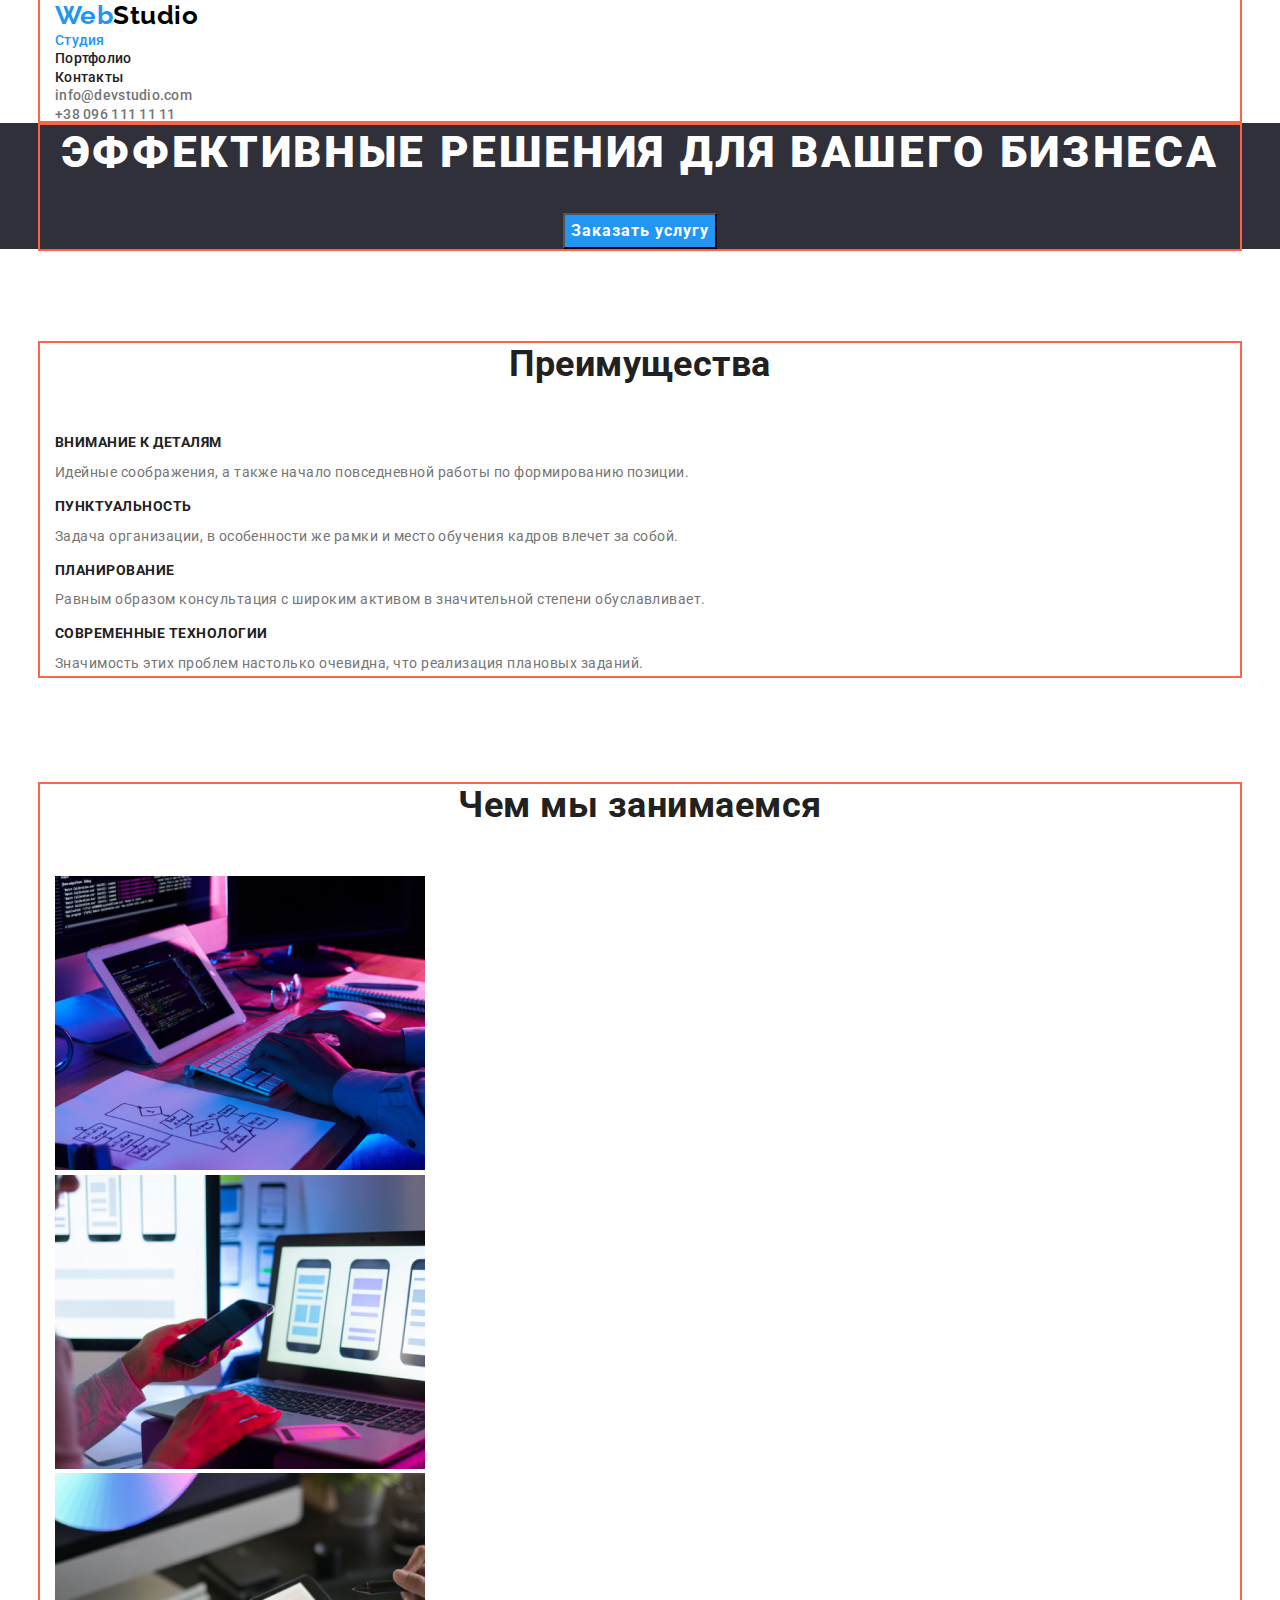
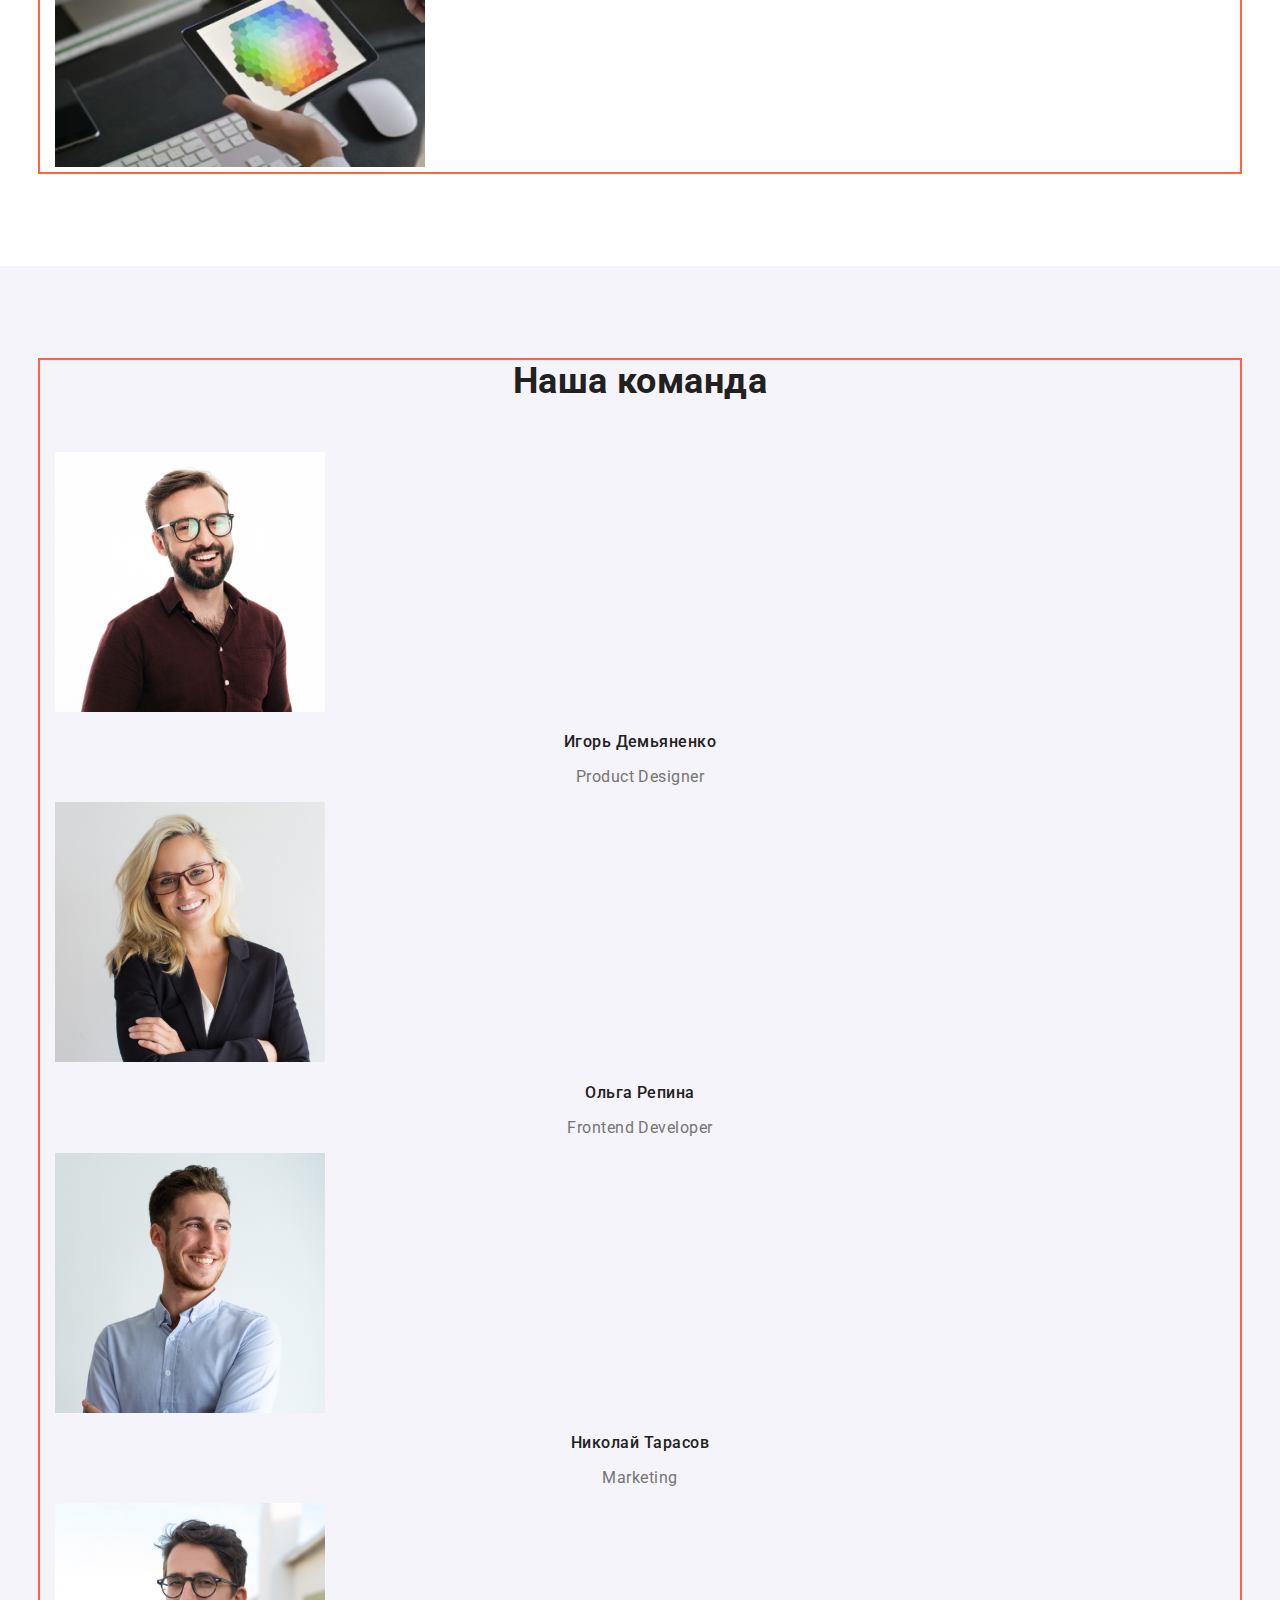
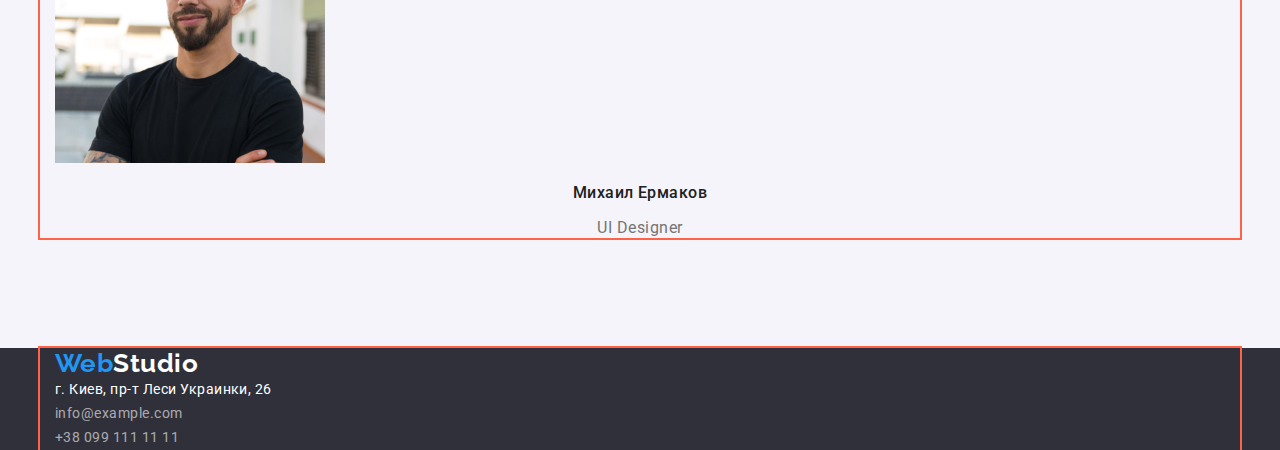
==== commit 73183ca0: "добавление геометрии заголовки" ====
--- a/index.html
+++ b/index.html
@@ -39,7 +39,7 @@
             </div>            
         </section>
         <!--Преимущества-->
-        <section class="section">
+        <section class="section advantages-section">
             <div class="container">
                 <h2 class="section-title">Преимущества</h2>
                 <ul class="advantages list">
@@ -65,7 +65,7 @@
         <!--Чем мы занимаемся-->
         <section class="section">
             <div class="container">
-                <h2 class="section-title">Чем мы занимаемся</h2>
+                <h2 class="whatwedo section-title">Чем мы занимаемся</h2>
                 <ul class="list">
                     <li><img src="./images/development.jpg" alt="Разработка" width="370" height="294"></li>
                     <li><img src="./images/optimization.jpg" alt="Оптимизация" width="370" height="294"></li>
--- a/css/styles.css
+++ b/css/styles.css
@@ -14,12 +14,15 @@
 
 .list {
   list-style: none;
+  padding: 0;
+  margin: 0;
 }
 
 .container {
   width: 1200px;
   padding: 0 15px;
   margin: 0 auto;
+  outline: 2px solid tomato;
 }
 /*Шапка*/
 .logo {
@@ -64,13 +67,15 @@
 /*Герой*/
 .hero {
   background-color: #2f303a;
+  text-align: center;
 }
 .hero-title {
+  margin-top: 0;
+  margin-bottom: 30px;
   color: var(--primery-white-color);
   font-weight: 900;
   font-size: 44px;
   line-height: 1.36;
-  text-align: center;
   letter-spacing: 0.06em;
   text-transform: uppercase;
 }
@@ -85,8 +90,12 @@
 }
 /*section*/
 .section {
+  padding-top: 94px;
+  padding-bottom: 94px;
 }
 .section-title {
+  margin-top: 0;
+  margin-bottom: 50px;
   color: var(--heading-text-color);
   font-weight: 700;
   font-size: 36px;
@@ -94,7 +103,12 @@
   text-align: center;
 }
 /*Преимущества*/
+.advantages-section {
+  padding-bottom: 0;
+}
 .advantages .title {
+  margin-top: 0;
+  margin-bottom: 10px;
   color: var(--heading-text-color);
   font-weight: 700;
   font-size: 14px;
@@ -102,10 +116,15 @@
   text-transform: uppercase;
 }
 .advantages .text {
+  margin-top: 0;
   font-weight: 400;
   font-size: 14px;
   line-height: 1.71;
 }
+/*Чем мы занимаемся?*/
+.whatwedo {
+}
+
 /*Наша команда*/
 .ourteam {
   background-color: #f5f4fa;
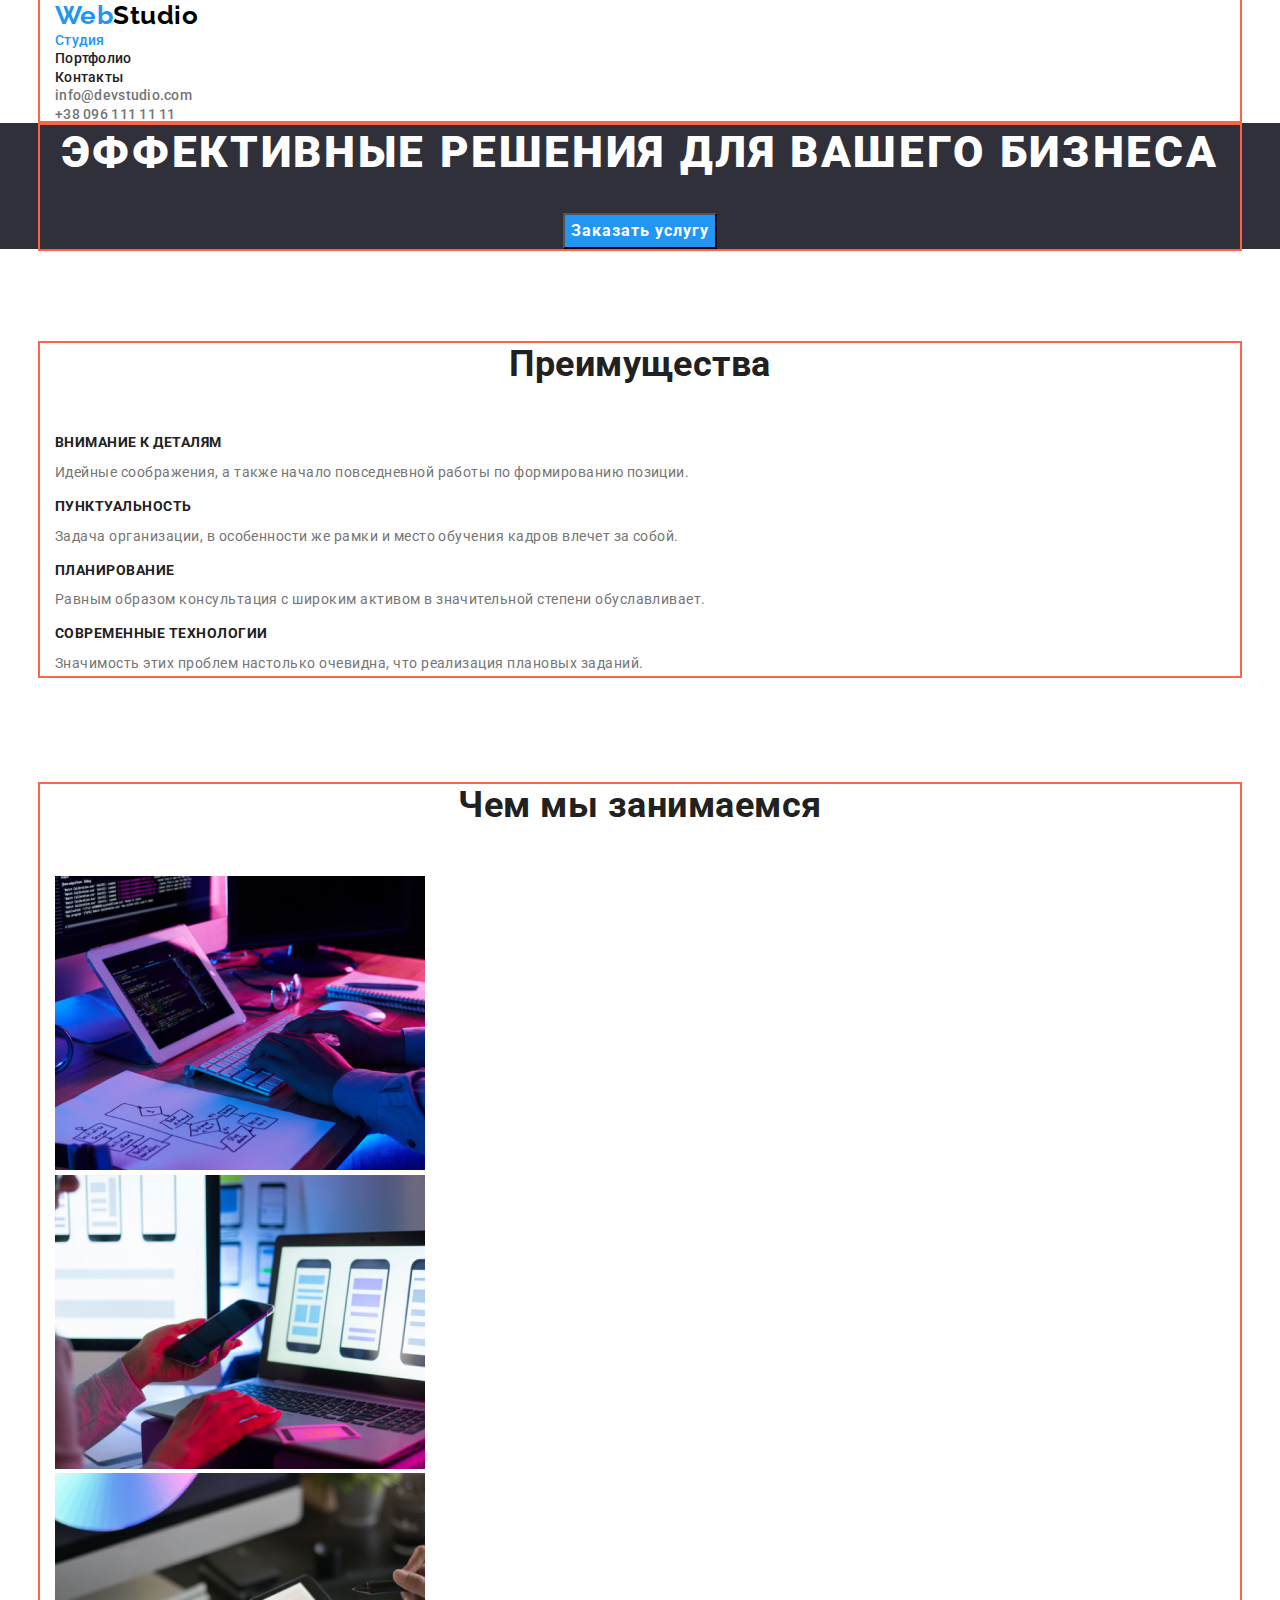
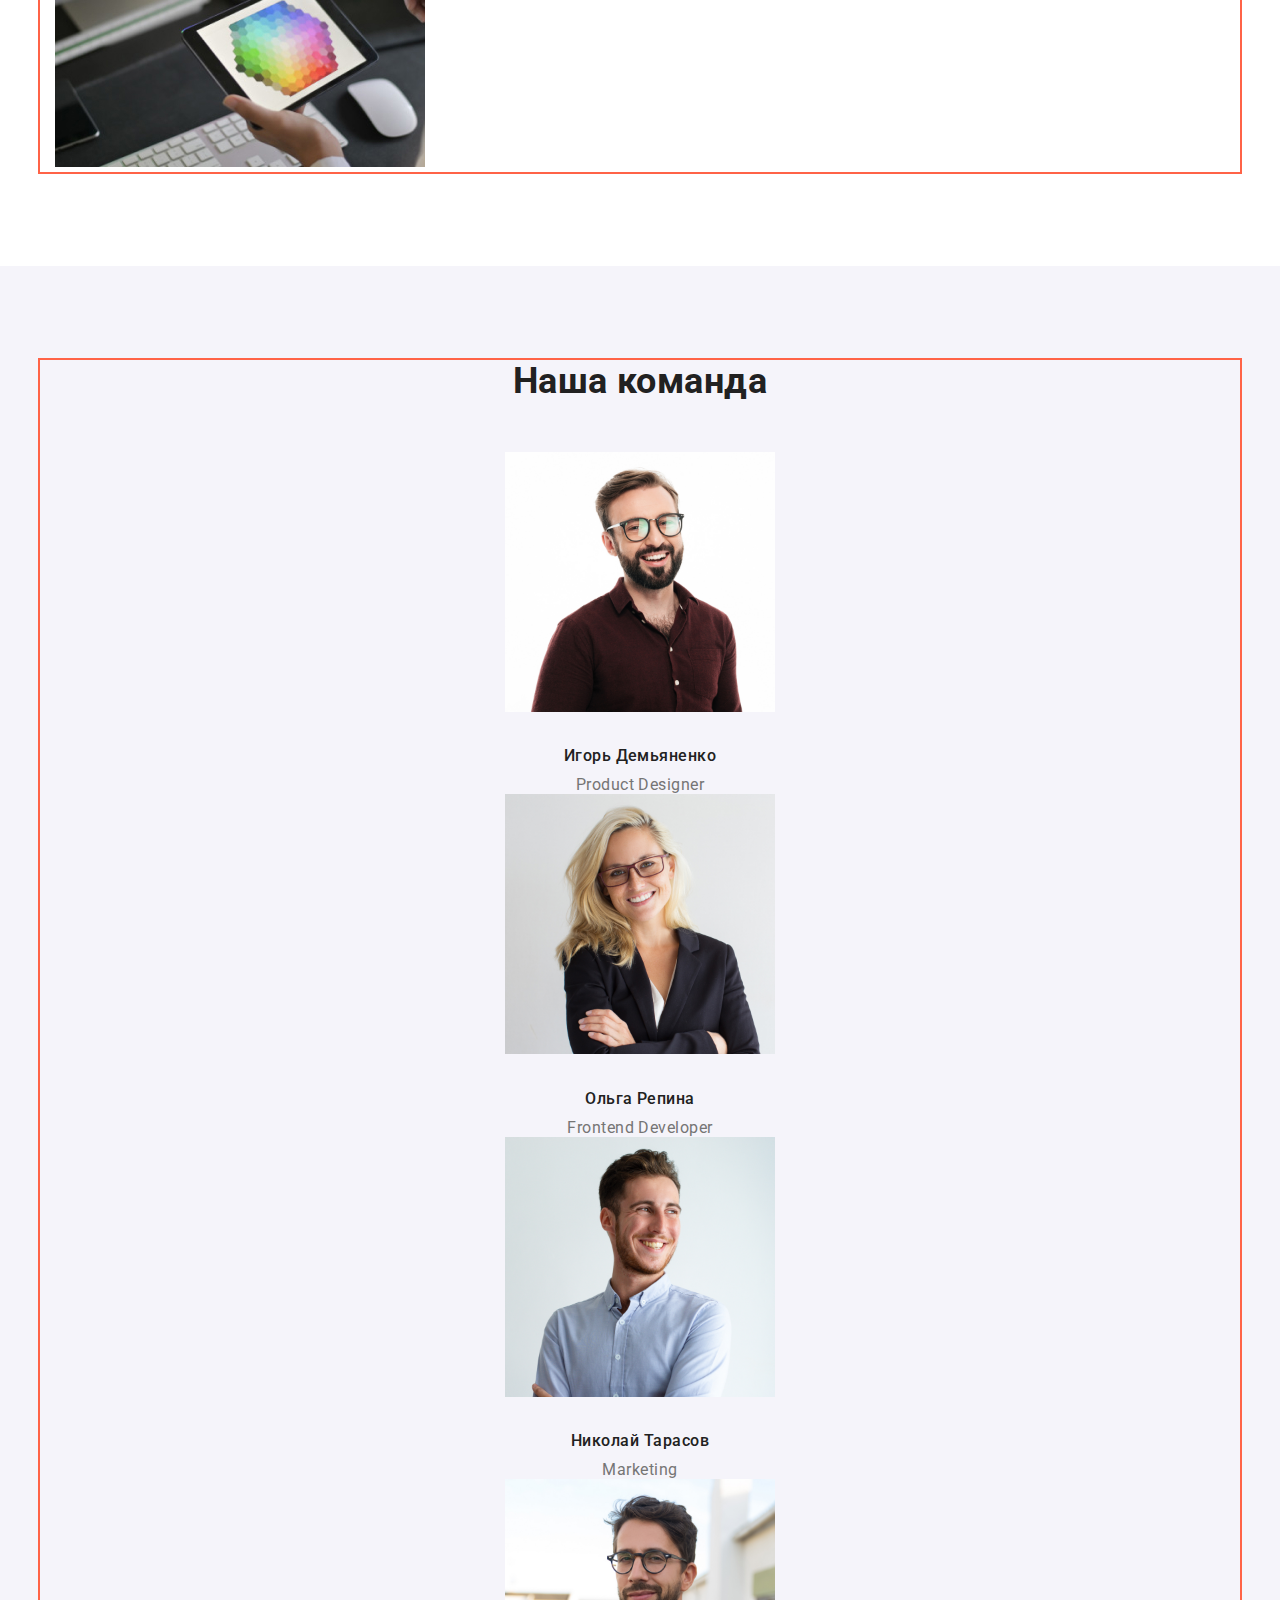
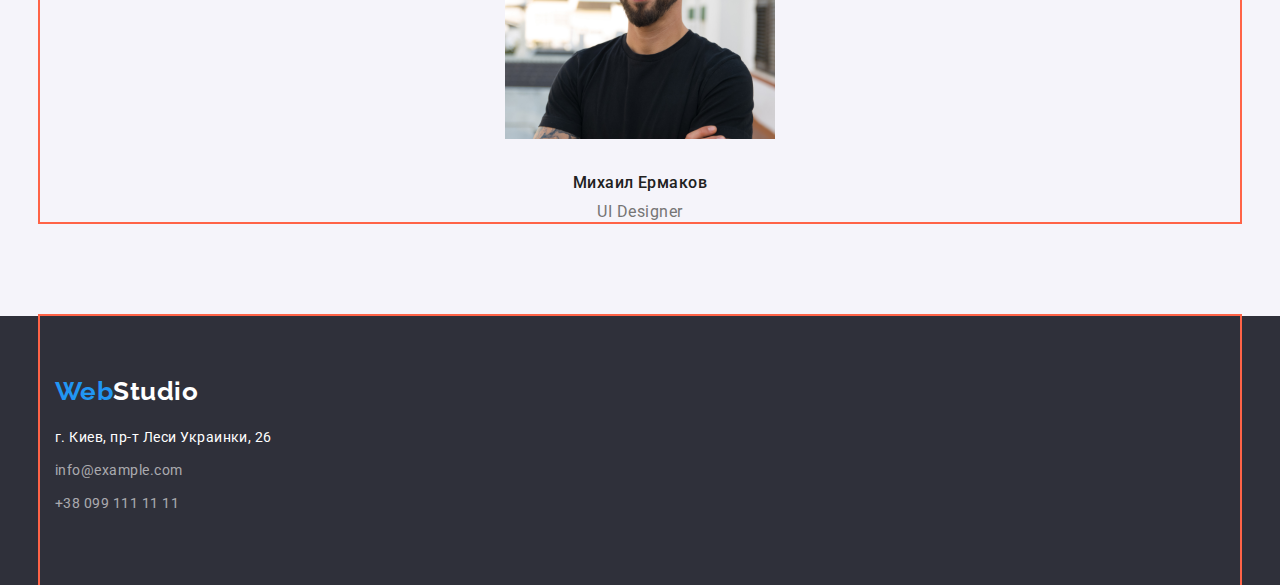
==== commit 5d0eb6fc: "дополнил геометрию Главной" ====
--- a/index.html
+++ b/index.html
@@ -79,22 +79,22 @@
                 <h2 class="section-title">Наша команда</h2>
                 <ul class="team list">
                     <li>
-                        <img src="./images/productdesigner.jpg" alt="Игорь Демьяненко" width="270" height="260">
+                        <img class="image" src="./images/productdesigner.jpg" alt="Игорь Демьяненко" width="270" height="260">
                         <h3 class="team-title">Игорь Демьяненко</h3>
                         <p class="text">Product Designer</p>
                     </li>
                     <li>
-                        <img src="./images/frontenddeveloper.jpg" alt="Ольга Репина" width="270" height="260">
+                        <img class="image" src="./images/frontenddeveloper.jpg" alt="Ольга Репина" width="270" height="260">
                         <h3 class="team-title">Ольга Репина</h3>
                         <p class="text">Frontend Developer</p>
                     </li>
                     <li>
-                        <img src="./images/marketing.jpg" alt="Николай Тарасов" width="270" height="260">
+                        <img class="image" src="./images/marketing.jpg" alt="Николай Тарасов" width="270" height="260">
                         <h3 class="team-title">Николай Тарасов</h3>
                         <p class="text">Marketing</p>
                     </li>
                     <li>
-                        <img src="./images/uidesigner.jpg" alt="Михаил Ермаков" width="270" height="260">
+                        <img class="image" src="./images/uidesigner.jpg" alt="Михаил Ермаков" width="270" height="260">
                         <h3 class="team-title">Михаил Ермаков</h3>
                         <p class="text">UI Designer</p>
                     </li>
--- a/css/styles.css
+++ b/css/styles.css
@@ -129,25 +129,41 @@
 .ourteam {
   background-color: #f5f4fa;
 }
+.team {
+  text-align: center;
+}
+.team .image {
+  margin-top: 0;
+  margin-bottom: 30px;
+}
 .team-title {
-  color: var(--heading-text-color);
-  font-weight: 500;
-  font-size: 16px;
-  line-height: 1.19;
-  text-align: center;
+  margin-top: 0;
+  margin-bottom: 10px;
+  color: var(--heading-text-color);
+  font-weight: 500;
+  font-size: 16px;
+  line-height: 1.19;
 }
 .team .text {
-  font-weight: 400;
-  font-size: 16px;
-  line-height: 1.19;
-  text-align: center;
+  margin-top: 0;
+  margin-bottom: 0;
+  font-weight: 400;
+  font-size: 16px;
+  line-height: 1.19;
 }
 
 /*Footer*/
 .footer {
   background-color: #2f303a;
 }
+.footer .container {
+  padding-top: 60px;
+  padding-bottom: 60px;
+}
 .footer-logo {
+  display: inline-block;
+  margin-top: 0;
+  margin-bottom: 20px;
   color: var(--primery-white-color);
   font-family: Raleway, sans-serif;
   font-weight: 700;
@@ -156,6 +172,9 @@
   text-decoration: none;
 }
 .footer-address .link {
+  display: inline-block;
+  margin-top: 0;
+  margin-bottom: 9px;
   color: var(--primery-white-color);
   font-style: normal;
   font-weight: 400;
@@ -164,6 +183,9 @@
   text-decoration: none;
 }
 .footer-address .contacts-link {
+  display: inline-block;
+  margin-top: 0;
+  margin-bottom: 9px;
   color: rgba(255, 255, 255, 0.6);
   font-style: normal;
   font-weight: 400;
